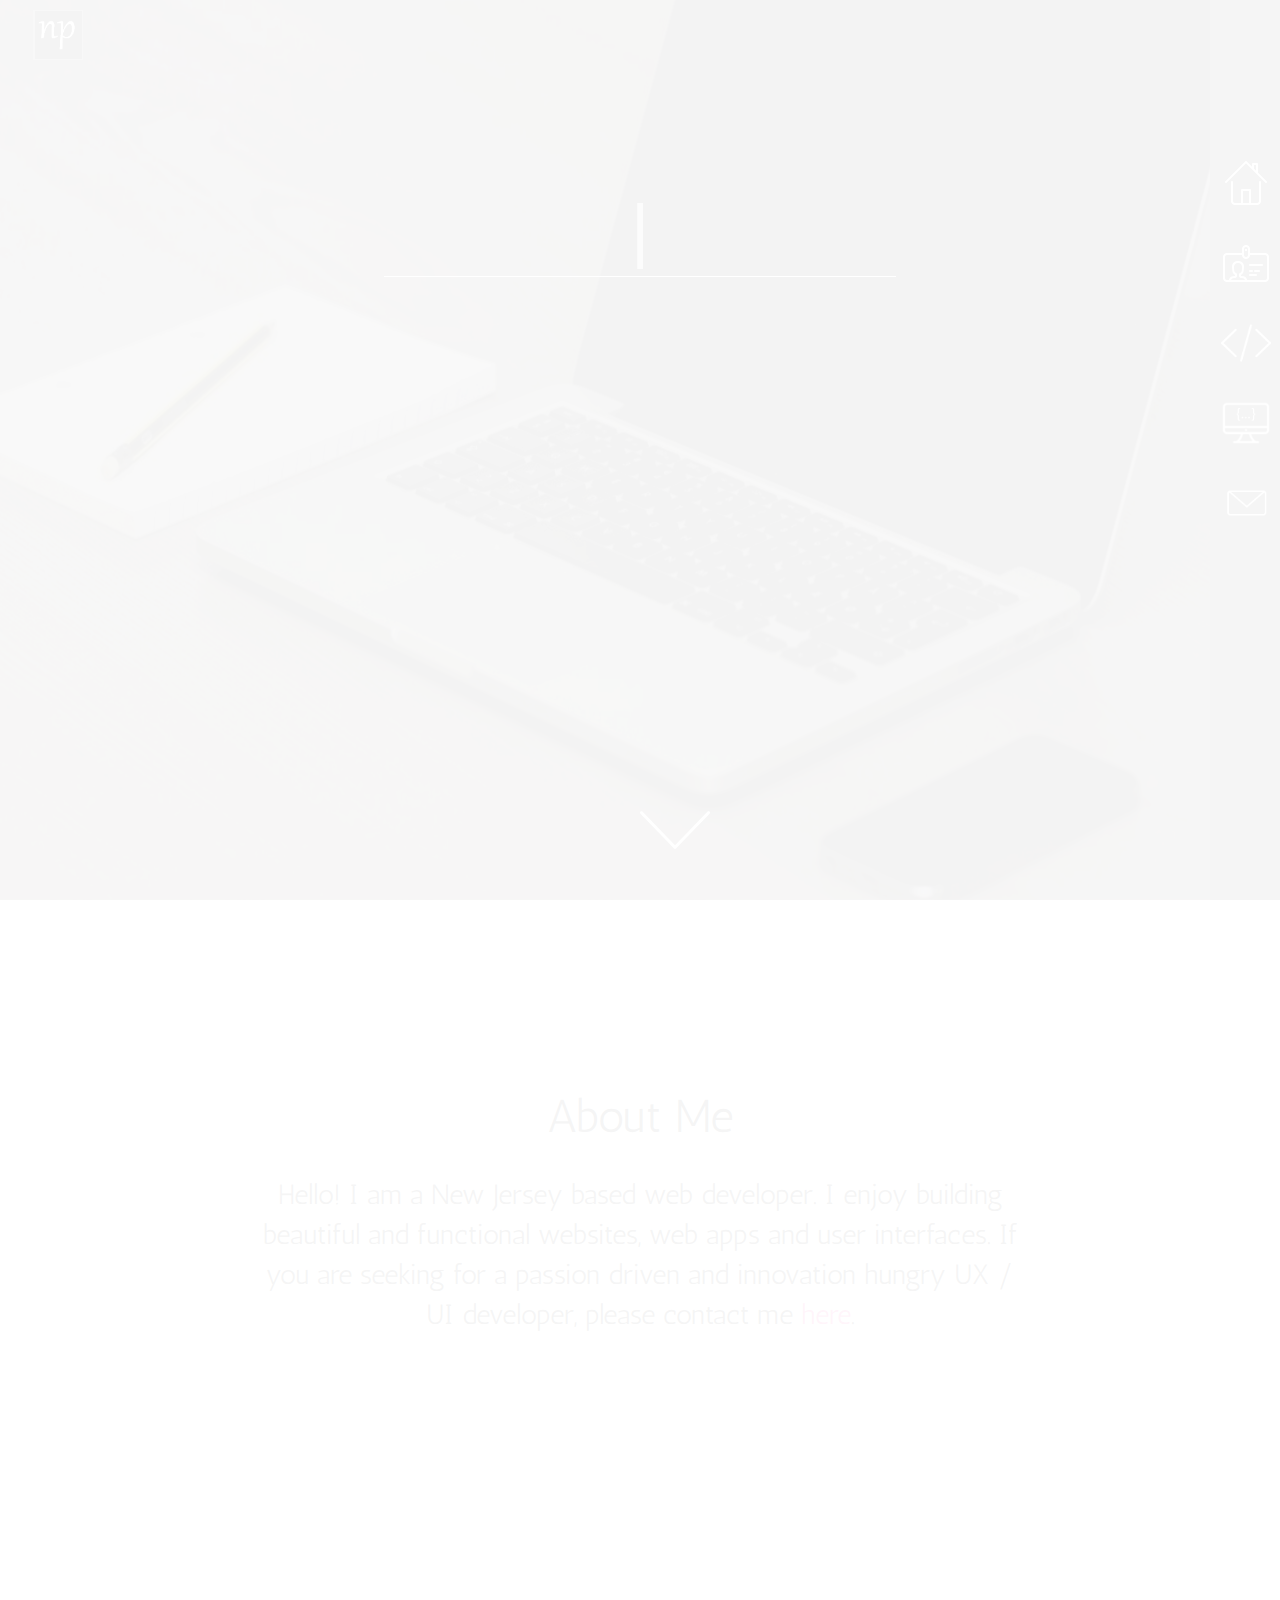
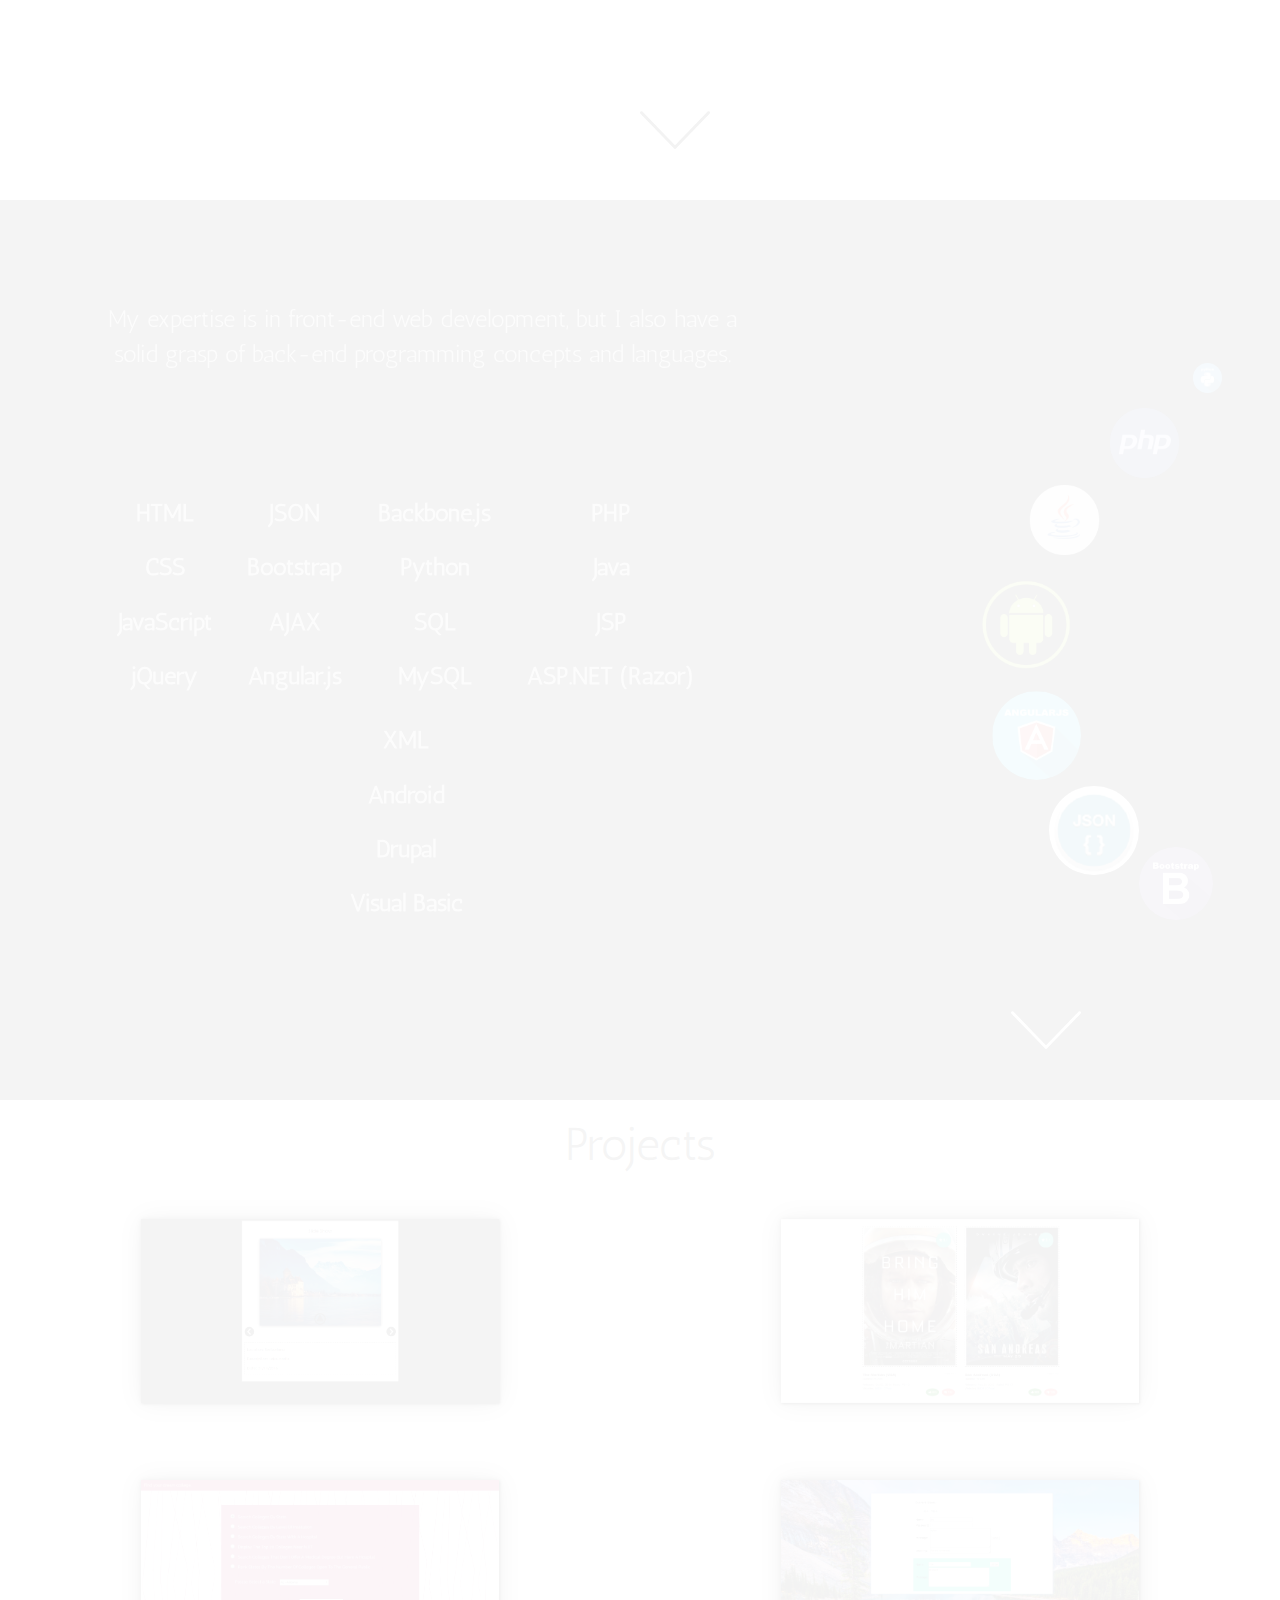
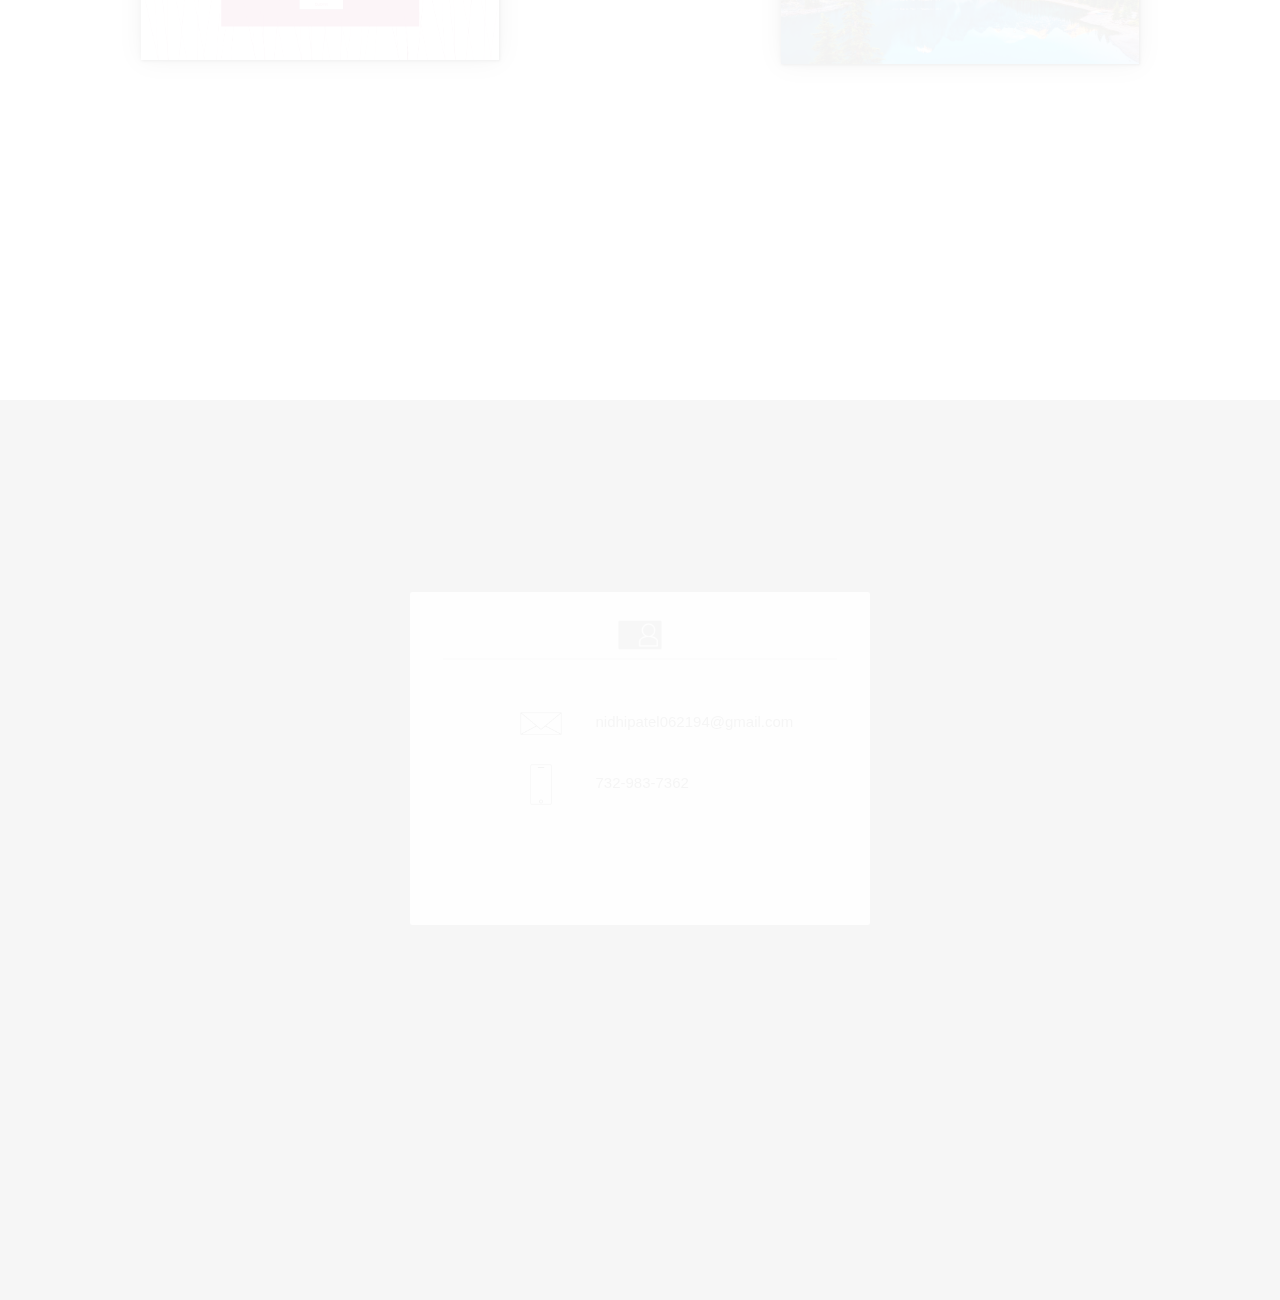
==== portfolio.html @ b0ab5fd2 "File names change" ====
<!DOCTYPE html>
<html lang="en">
	<head>
		<title>Nidhi Patel Web Developer</title>
		<meta name="viewport" content="width=device-width, initial-scale=1">
		<link rel="stylesheet" href="Bootstrap-3.3.7-dist/css/bootstrap.min.css">
		<link href='https://fonts.googleapis.com/css?family=Sansita' rel='stylesheet'>
		<link href='https://fonts.googleapis.com/css?family=Antic' rel='stylesheet'>
		
		<link rel="stylesheet" href="CSS/style.css">
		
		<script src="Scripts/jquery-3-1-1.js"></script>
		<script src="Scripts/typeit.js"></script>
		<script src="Scripts/script.js"></script>
	</head>
	<body>
	<div class="loaderWrap">
			<div class="loader">Loading</div>
			</div>
			<main class="container">				
			<img src="Images/initials.JPG" class="logo" >
				<div class="row jumbotron" id="backDrop">
					<img src="Images/computer.jpg">
				</div>				
				<div class="menu">
					<a href="#intro"><img src="Images/homeIcon.png" data-text="homeText"></a><!--Intro-->
					<p class="homeText">HOME</p>
					<a href="#about"><img src="Images/aboutIcon.png" data-text="aboutText"></a><!--About-->
					<p class="aboutText">ABOUT</p>
					<a href="#skills"><img src="Images/skillsIcon.png" data-text="skillsText"></a><!--Skills-->
					<p class="skillsText">SKILLS</p>
					<a href="#work"><img src="Images/workIcon.png" data-text="workText"></a><!--Work-->
					<p class="workText">WORK</p>
					<a href="#contact"><img src="Images/contactIcon.png" data-text="contactText"></a><!--Contact-->
					<p class="contactText">CONTACT</p>
				</div>
				
				
				<div class="row  section" id="intro">
					<h1 class="typing"></h1>
					<h3 class="title"> &lt;  / Web Developer  &gt;</h3>
					<img src="Images/next.png" class="next">					
				</div>
						
				
				<div class="row section" id="about">
					<h1 class="sectionTitle">About Me</h1>
					<p>Hello! I am a New Jersey based web developer. I enjoy building beautiful and functional websites, 
					web apps and user interfaces. If you are seeking for a passion driven and innovation hungry UX / UI developer, 
					please contact me <a href="#contact">here</a>. </p>
					<img src="Images/next.png" class="next">		
				</div>
					
					<div class="row  section" id="skills">
					<div class="skillDescription">
						<p>My expertise is in front-end  web development, but I also have a solid grasp of  back-end programming concepts and languages.</p>
						<div class="skill">
							<ul>
								<li>HTML</li>
								<li>CSS</li>
								<li>JavaScript</li>
								<li>jQuery</li>
							</ul>
							<ul>
								<li>JSON</li>
								<li>Bootstrap</li>
								<li>AJAX</li>
								<li>Angular.js</li>
							</ul>
							
							<ul>
								<li>Backbone.js</li>
								<li>Python</li>
								<li>SQL</li>
								<li>MySQL</li>
							
							</ul>
							<ul>
								<li>PHP</li>
								<li>Java</li>
								<li>JSP</li>
								<li>ASP.NET (Razor)</li>
								
							</ul>
						
							<ul>
								<li>XML</li>
								<li>Android</li>
								<li>Drupal</li>
								<li>Visual Basic</li>
							</ul>
						</div>
					</div>
				
					<div class="skillSet">
						<div class="skillRotateContainer">
							<div class="skillRotate"><img src="Images/html.png"></div>
						</div>				
						
						<div class="skillRotateContainer">
							<div class="skillRotate"><img src="Images/css3.png"></div>
						</div>
						
						<div class="skillRotateContainer">
							<div class="skillRotate"><img src="Images/javascript.png"></div>
						</div>
						
						<div class="skillRotateContainer">
							<div class="skillRotate"><img src="Images/jquery.png"></div>
						</div>				
						
						<div class="skillRotateContainer">
							<div class="skillRotate"><img src="Images/bootstrap.png"></div>
						</div>
						
						<div class="skillRotateContainer">
							<div class="skillRotate"><img src="Images/json.png"></div>
						</div>
						
						<div class="skillRotateContainer">
							<div class="skillRotate"><img src="Images/angular.png"></div>
						</div>
						
						<div class="skillRotateContainer">
							<div class="skillRotate"><img src="Images/android.png"></div>
						</div>
						
						<div class="skillRotateContainer">
							<div class="skillRotate"><img src="Images/java.png"></div>
						</div>
						
						<div class="skillRotateContainer">
							<div class="skillRotate"><img src="Images/php.png"></div>
						</div>
						
						<div class="skillRotateContainer">
							<div class="skillRotate"><img src="Images/python.png"></div>
						</div>
						
						<div class="skillRotateContainer">
							<div class="skillRotate"><img src="Images/sql.jpg"></div>
						</div>
						
						<div class="skillRotateContainer">
							<div class="skillRotate"><img src="Images/drupal.png"></div>
						</div>
						
						<div class="skillRotateContainer">
							<div class="skillRotate"><img src="Images/visualStudio.png"></div>
						</div>
					</div>
					<img src="Images/next.png" class="next">	
				</div>
					
					
					
					
					
					
				<div class="row section" id="work">
					<h1 class="sectionTitle">Projects</h1>
					<div class="projects">
						<div class="project">
							<a href="https://nidhi-patel-photo-gallery.herokuapp.com/index.html" target="blank"><img src="Projects/photoGallery.PNG"></a>
						</div>
						<div class="project">
							<a href="http://nidhi-patel-movie-review.herokuapp.com/index.html" target="blank"><img src="Projects/movieReview.PNG"></a>
						</div>
						<div class="project">
							<a href="https://web.njit.edu/~np397/Work3/index.php" target="blank"><img src="Projects/college.PNG"></a>
						</div>
						<div class="project">
							<a href="https://web.njit.edu/~np397/Work2/index.php" target="blank"><img src="Projects/chatApp.png"></a>
						</div>
					</div>
					<img src="Images/next.png" class="next">	
				</div>
				
				
				<div class="row  section" id="contact">
					<div class="contactInfo">
						<img src="Images/contactIcon3.png"><hr>
						<div class="email">
							<img src="Images/emailIcon.png">
							<p>nidhipatel062194@gmail.com</p>
						</div>
						<div class="phone">
							<img src="Images/phoneIcon.png">
							<p>732-983-7362</p>
						</div>
					</div>	
				</div>
</main>
	</body>
</html>
---- CSS/style.css ----
*{
	margin:0px;
	padding:0px;
}
.next{
	color: #fff;
	margin: auto;
	width: 70px;
	bottom:35px;
	position:absolute;
	cursor:pointer;
}
.next:hover{
	-webkit-transform: scale(1.1);
	transform: scale(1.1);
}
.font15{
	font-size:15px !important;
}
main{
	width:100% !important;
	margin:0px !important;
	padding:0px !important;
	display:none;
}
#backDrop{
	top: 0;
	left: 0;
	width: 100%;
	height: 100vh;
	margin: 0px;
	padding: 0px;
	position: fixed;
	border-radius:0px;
}
#backDrop img{
	width:100%;
	height:100vh;
}
.logo{
	position: fixed;
	z-index: 1;
	margin: 10px;
	width: 50px;
	height:50px;
	left:23px;
	border: 1px solid #636363;
}
.sectionTitle{
	font-family: 'Antic';
	font-weight: 100 !important;
	font-size: 46px !important;
}

#intro{
	top: 0;
	left: 0;
	background-color: rgba(0,0,0,0.5);
	width: 100%;
	height: 100vh;
	margin:0px;
	padding:0px;
	border-radius: 0px;
	text-align:center;
	color: #fff;
	position:relative;
}
.title{
	display:none;
	font-size: 1.7em;
}
.typing{
	margin-top:15%;
	border-bottom: 1px solid #fff;
	width: 40%;
	margin-left: auto;
	margin-right: auto;
	padding-bottom: 7px;
	font-size: 5em;
}
#about{
	left: 0;
	background-color: #fbfbfb;
	width: 100%;
	height: 100vh;
	margin:0px;
	padding:0px;
	border-radius: 0px;
	text-align:center;
	color: #2d2d2d;
	position:relative;
}
#about .sectionTitle{
	margin-top:15%;
}
#about p{    
	font-family: 'Antic';
	width: 59%;
    margin: auto;
    padding-top: 22px;
    font-size: 28px;
}
#about a{
   color: #ff2a94;
}
#about > .next, #work > .next {
	 -webkit-filter: invert(100%); 
    filter: invert(100%);
}
#skills{
	left: 0;
	background-color: rgba(0,0,0,0.9);
	width: 100%;
	height: 100vh;
	margin:0px;
	padding:0px;
	text-align:center;
	position:relative;
}
#skills p{
	font-family: 'Antic';
	color:#bbb;
	font-size:24px;

}
.skill{
    width: 100%;
    display: inline-block;
    float: left;
    margin-top: 18%;
}
.skill ul{
    list-style: none;
    color: #bbbbbb;
    font-size: 24px;
    margin-right: 5%;
    font-weight: bold;
    display: inline-block;
}
.skill ul li{
	font-family: 'Antic';
	margin-bottom:20px;
}
.skill ul li:hover{
	color:#ff2a94;
	-webkit-transform: scale(1.1);
	transform: scale(1.1);
}
.skillDescription{
    width: 50%;
    margin-top: 8%;
    margin-left: 8%;
}
.skillSet{
    width: 21%;
    position: absolute;
    right: 4%;
    top: 18%;
    bottom: 10px;
    overflow: hidden;
}
.skillRotateContainer{
	height:100vh;
}
.skillRotate{
	position:absolute;
}
.skillRotate img{
	width:70%;
	border-radius:100%;
}

#work{
	left: 0;
	background-color: #fbfbfb;
	width: 100%;
	height: 100vh;
	margin:0px;
	padding:0px;
	border-radius: 0px;
	text-align:center;
	color: #2d2d2d;
	position:relative;
}
.project{
    width: 28%;
    float: left;
    margin: 3% 11%;
	box-shadow: 1px 1px 2px black, 0 0 25px #272829, 0 0 5px black;
}
.project img{
    left: 10px;
    width: 100%;
	cursor:pointer;
}
.project img:hover{
	-webkit-transform: scale(1.1);
          transform: scale(1.1);
}
#contact{
	left: 0;
	background-color: rgba(0,0,0,0.7);
	width: 100%;
	height: 100vh;
	margin:0px;
	padding:0px;
	text-align:center;
	position:relative;
}
.contactInfo{
    height: 37%;
    width: 36%;
    background-color: rgba(255, 255, 255, 0.9);
    margin: auto;
    margin-top: 15%;
    border-radius: 2px;
    padding-top: 20px;
}
.contactInfo img{
    width: 10%;
}
.contactInfo hr{
	width: 85%;
    margin: auto;
    color: #000;
    border: 1px solid #b9b9b9;
}
.contactInfo p{
    line-height: 54px;
    width: 58%;
    height: 37px;
    display: inline-block;
	padding-left: 30px;
	text-align:left;
	font-size: 15px;

}
.contactInfo .email{
    margin-top: 35px;
    width: 90%;
    margin-left: auto;
}
.contactInfo .phone{
    margin-top: 12px;
    width: 90%;
    margin-left: auto;
}
.loader {
  color: #000000;
  font-size: 90px;
  text-indent: -9999em;
  overflow: hidden;
  width: 1em;
  height: 1em;
  border-radius: 50%;
  margin: 72px auto;
  position: relative;
  -webkit-transform: translateZ(0);
  -ms-transform: translateZ(0);
  transform: translateZ(0);
  -webkit-animation: load6 1.7s infinite ease, round 1.7s infinite ease;
  animation: load6 1.7s infinite ease, round 1.7s infinite ease;
}
@-webkit-keyframes load6 {
  0% {
	box-shadow: 0 -0.83em 0 -0.4em, 0 -0.83em 0 -0.42em, 0 -0.83em 0 -0.44em, 0 -0.83em 0 -0.46em, 0 -0.83em 0 -0.477em;
  }
  5%,
  95% {
	box-shadow: 0 -0.83em 0 -0.4em, 0 -0.83em 0 -0.42em, 0 -0.83em 0 -0.44em, 0 -0.83em 0 -0.46em, 0 -0.83em 0 -0.477em;
  }
  10%,
  59% {
	box-shadow: 0 -0.83em 0 -0.4em, -0.087em -0.825em 0 -0.42em, -0.173em -0.812em 0 -0.44em, -0.256em -0.789em 0 -0.46em, -0.297em -0.775em 0 -0.477em;
  }
  20% {
	box-shadow: 0 -0.83em 0 -0.4em, -0.338em -0.758em 0 -0.42em, -0.555em -0.617em 0 -0.44em, -0.671em -0.488em 0 -0.46em, -0.749em -0.34em 0 -0.477em;
  }
  38% {
	box-shadow: 0 -0.83em 0 -0.4em, -0.377em -0.74em 0 -0.42em, -0.645em -0.522em 0 -0.44em, -0.775em -0.297em 0 -0.46em, -0.82em -0.09em 0 -0.477em;
  }
  100% {
	box-shadow: 0 -0.83em 0 -0.4em, 0 -0.83em 0 -0.42em, 0 -0.83em 0 -0.44em, 0 -0.83em 0 -0.46em, 0 -0.83em 0 -0.477em;
  }
}
@keyframes load6 {
  0% {
	box-shadow: 0 -0.83em 0 -0.4em, 0 -0.83em 0 -0.42em, 0 -0.83em 0 -0.44em, 0 -0.83em 0 -0.46em, 0 -0.83em 0 -0.477em;
  }
  5%,
  95% {
	box-shadow: 0 -0.83em 0 -0.4em, 0 -0.83em 0 -0.42em, 0 -0.83em 0 -0.44em, 0 -0.83em 0 -0.46em, 0 -0.83em 0 -0.477em;
  }
  10%,
  59% {
	box-shadow: 0 -0.83em 0 -0.4em, -0.087em -0.825em 0 -0.42em, -0.173em -0.812em 0 -0.44em, -0.256em -0.789em 0 -0.46em, -0.297em -0.775em 0 -0.477em;
  }
  20% {
	box-shadow: 0 -0.83em 0 -0.4em, -0.338em -0.758em 0 -0.42em, -0.555em -0.617em 0 -0.44em, -0.671em -0.488em 0 -0.46em, -0.749em -0.34em 0 -0.477em;
  }
  38% {
	box-shadow: 0 -0.83em 0 -0.4em, -0.377em -0.74em 0 -0.42em, -0.645em -0.522em 0 -0.44em, -0.775em -0.297em 0 -0.46em, -0.82em -0.09em 0 -0.477em;
  }
  100% {
	box-shadow: 0 -0.83em 0 -0.4em, 0 -0.83em 0 -0.42em, 0 -0.83em 0 -0.44em, 0 -0.83em 0 -0.46em, 0 -0.83em 0 -0.477em;
  }
}
@-webkit-keyframes round {
  0% {
	-webkit-transform: rotate(0deg);
	transform: rotate(0deg);
  }
  100% {
	-webkit-transform: rotate(360deg);
	transform: rotate(360deg);
  }
}
@keyframes round {
  0% {
	-webkit-transform: rotate(0deg);
	transform: rotate(0deg);
  }
  100% {
	-webkit-transform: rotate(360deg);
	transform: rotate(360deg);
  }
}
.loaderWrap{
	position: absolute;
	margin: 100px auto;
	width: 100%;
}			
figcaption{
	font-family: 'Sansita';
	position: fixed;
	height: 22px;
	color: #fff;
	top: 59px;
	left: 8px;
	z-index: 1;
	font-size: 24px;
}
.menu{			
	width: 70px;
	height: 100vh;
	background: #2b2b2b;
	position: fixed;
	right: 0;
	padding: 10% 4px 0px 4px;
	z-index: 1;
}
.menu img{
	width: 50px;
	margin-left:7px;
	margin-top:30px;
	cursor:pointer;
}
.menu img:hover{
	-webkit-transform: scale(1.1);
	transform: scale(1.1);
}
.menu p{
    text-align: center;
    color: #fff;
    font-size: 0.91em;
    font-weight: bold;
    display: none;
    position: fixed;
    width: 62px;
}
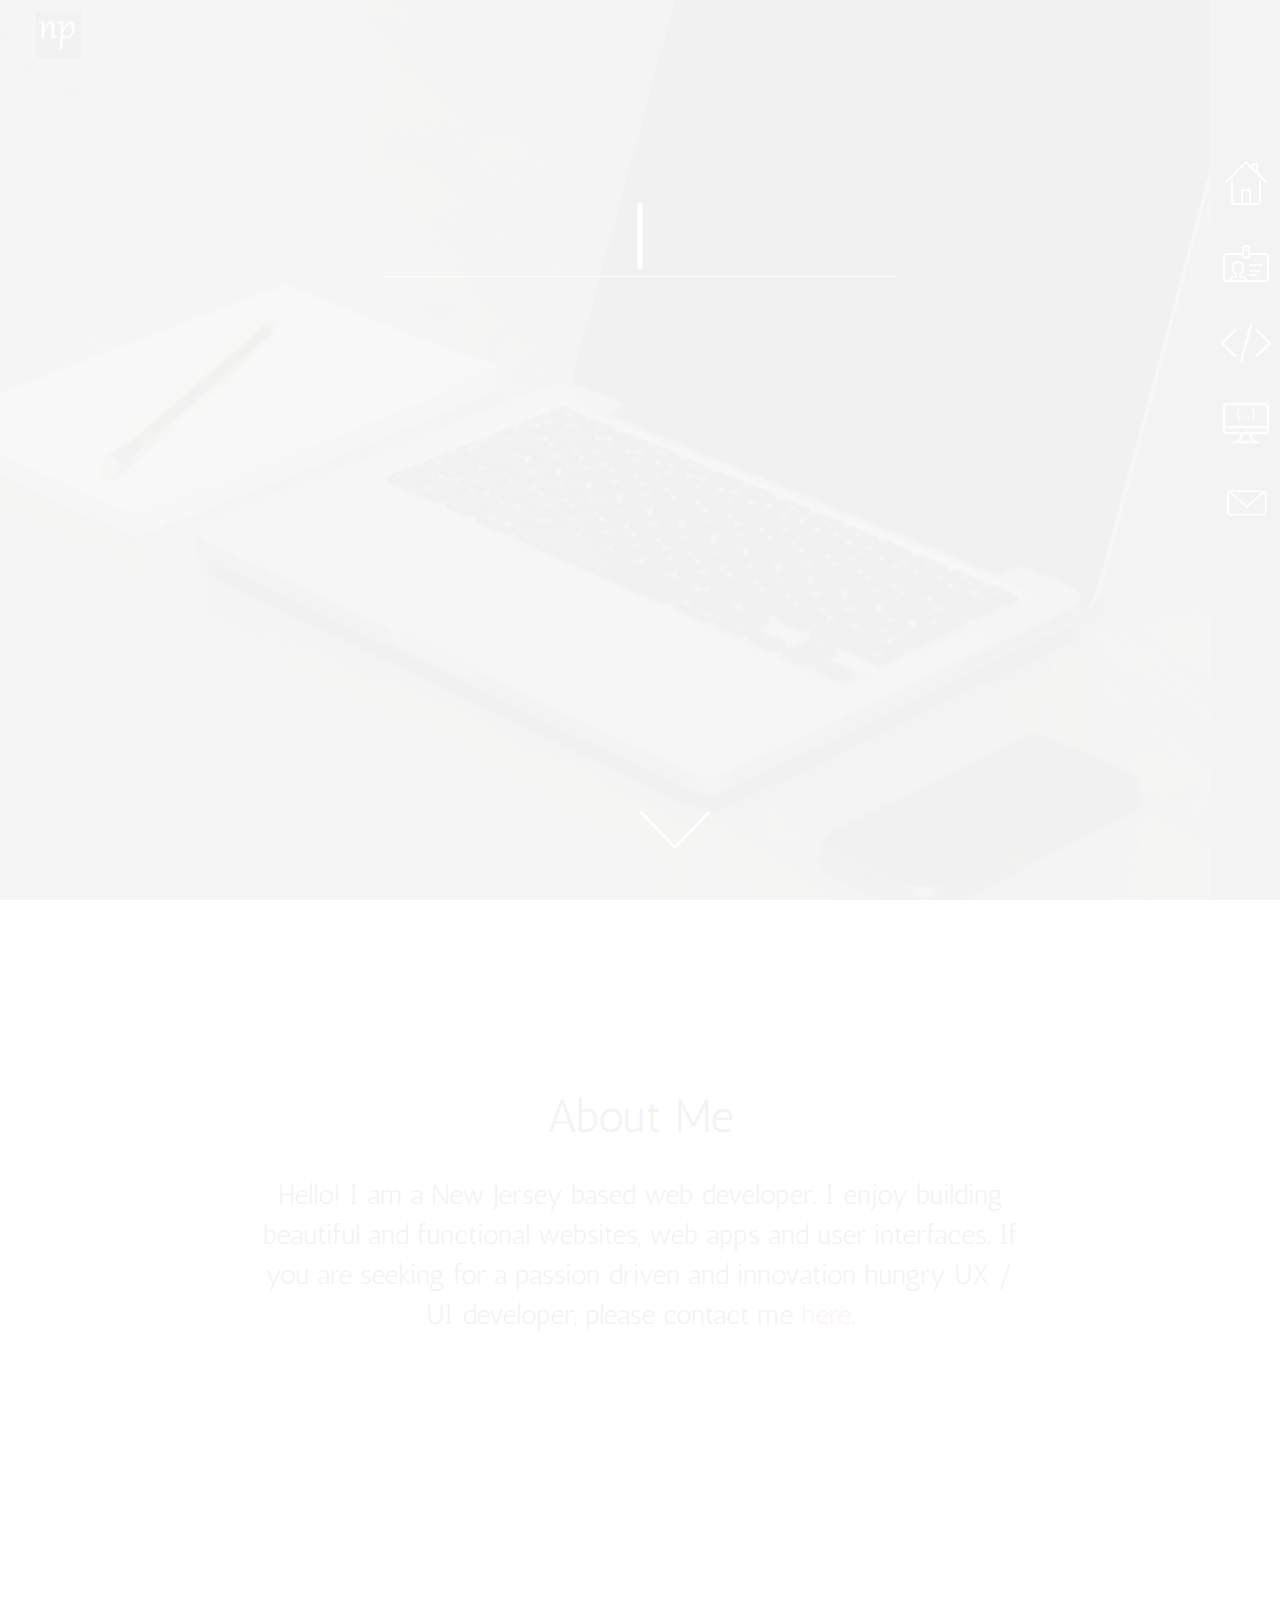
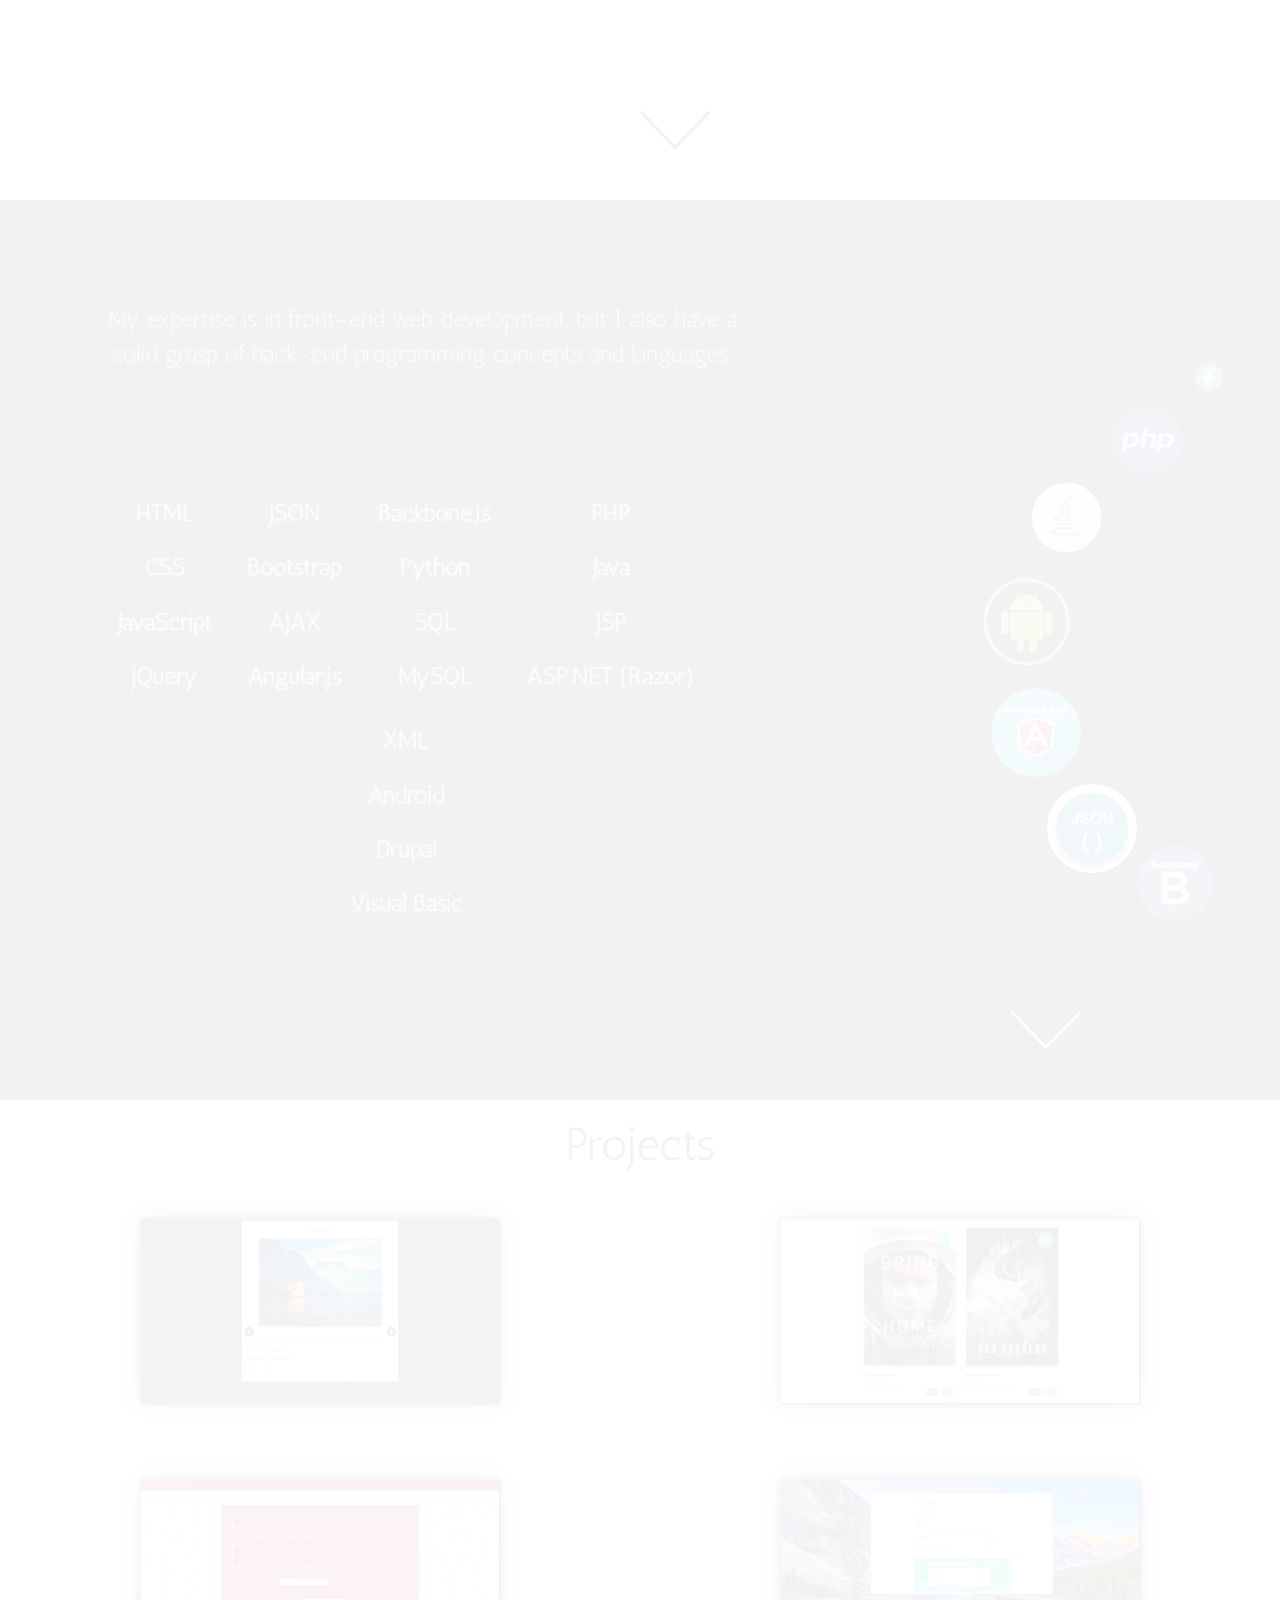
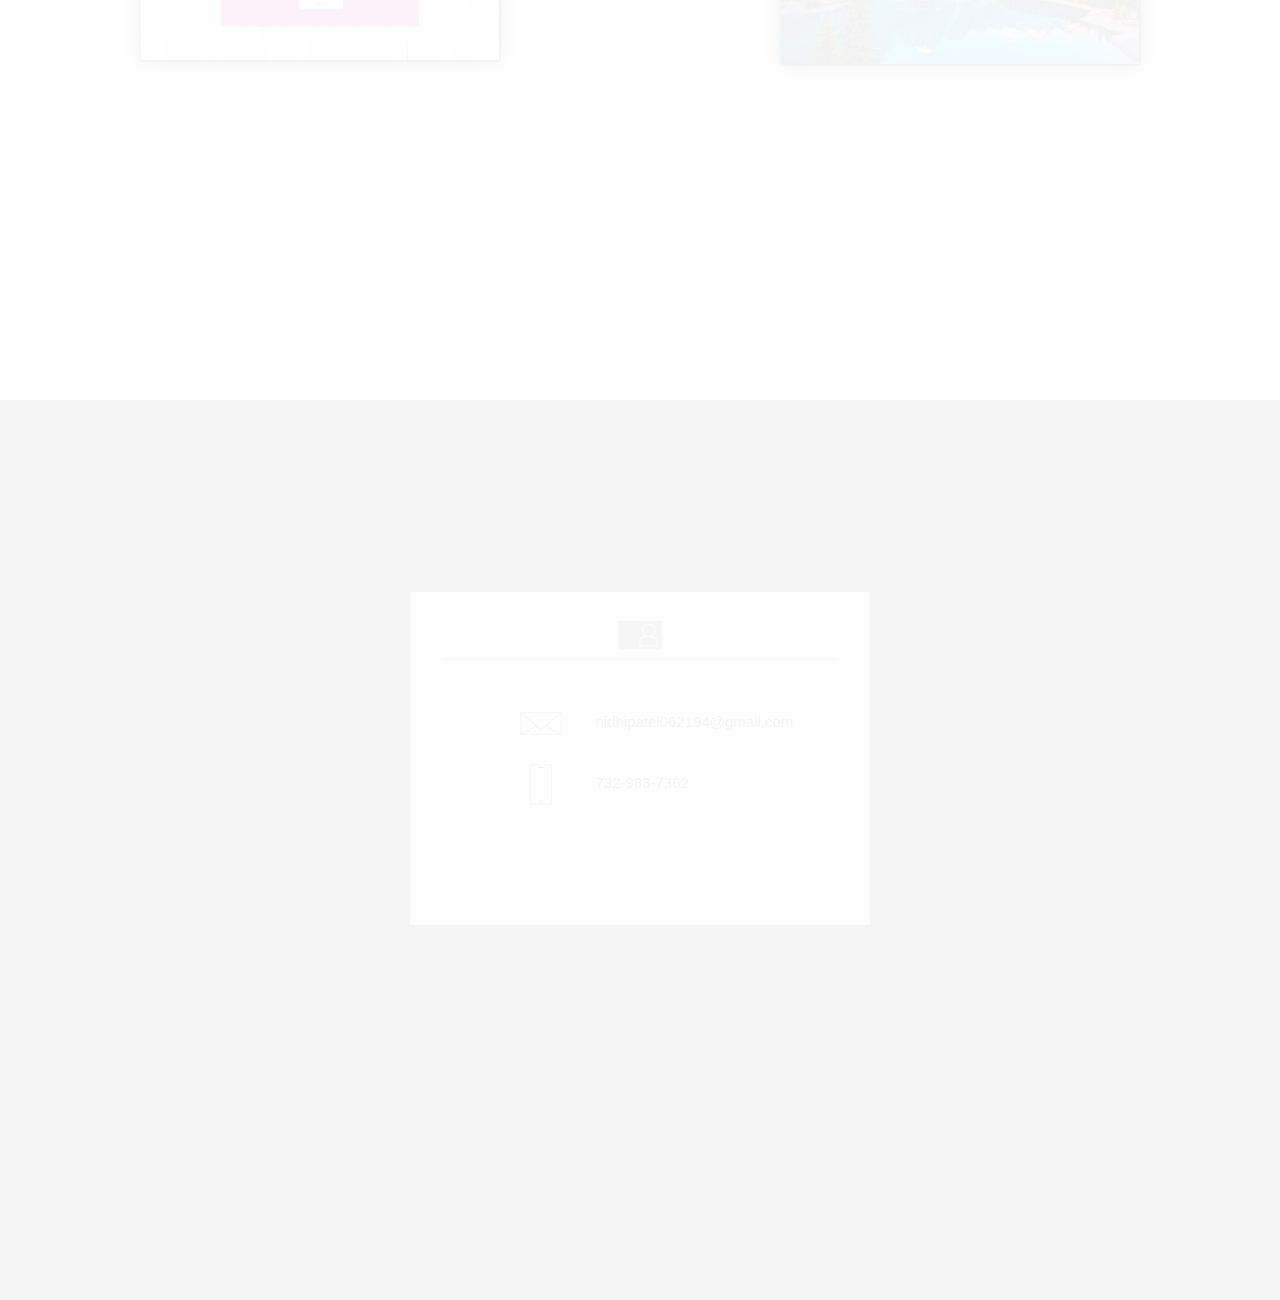
==== commit 1210cdfe: "google analytics" ====
--- a/portfolio.html
+++ b/portfolio.html
@@ -8,7 +8,16 @@
 		<link href='https://fonts.googleapis.com/css?family=Antic' rel='stylesheet'>
 		
 		<link rel="stylesheet" href="CSS/style.css">
-		
+		<script async="" src="https://www.google-analytics.com/analytics.js"></script>
+
+		<script>
+			(function(i,s,o,g,r,a,m){i['GoogleAnalyticsObject']=r;i[r]=i[r]||function(){
+			(i[r].q=i[r].q||[]).push(arguments)},i[r].l=1*new Date();a=s.createElement(o),
+			m=s.getElementsByTagName(o)[0];a.async=1;a.src=g;m.parentNode.insertBefore(a,m)
+			})(window,document,'script','https://www.google-analytics.com/analytics.js','ga');
+			ga('create', 'UA-76221781-1', 'auto');
+			ga('send', 'pageview');
+		</script>
 		<script src="Scripts/jquery-3-1-1.js"></script>
 		<script src="Scripts/typeit.js"></script>
 		<script src="Scripts/script.js"></script>
@@ -192,4 +201,4 @@
 				</div>
 </main>
 	</body>
-</html>+</html>
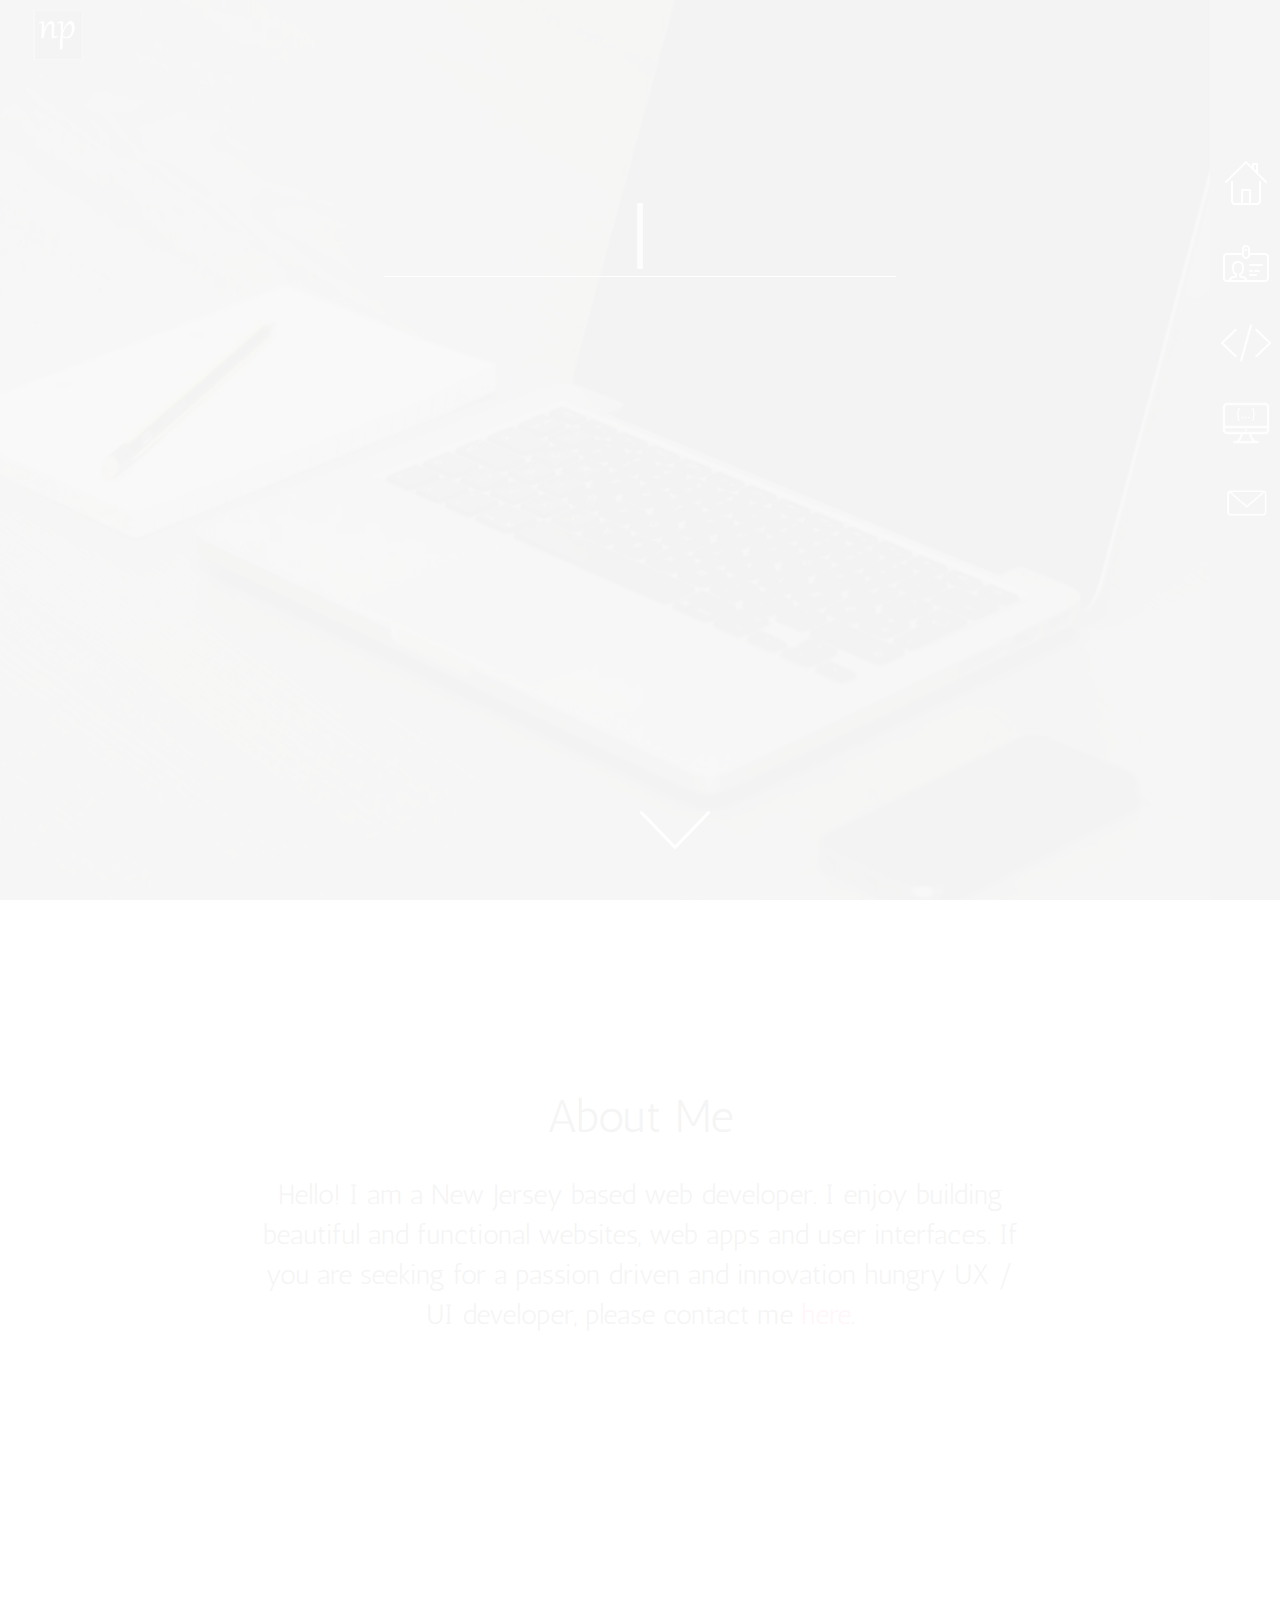
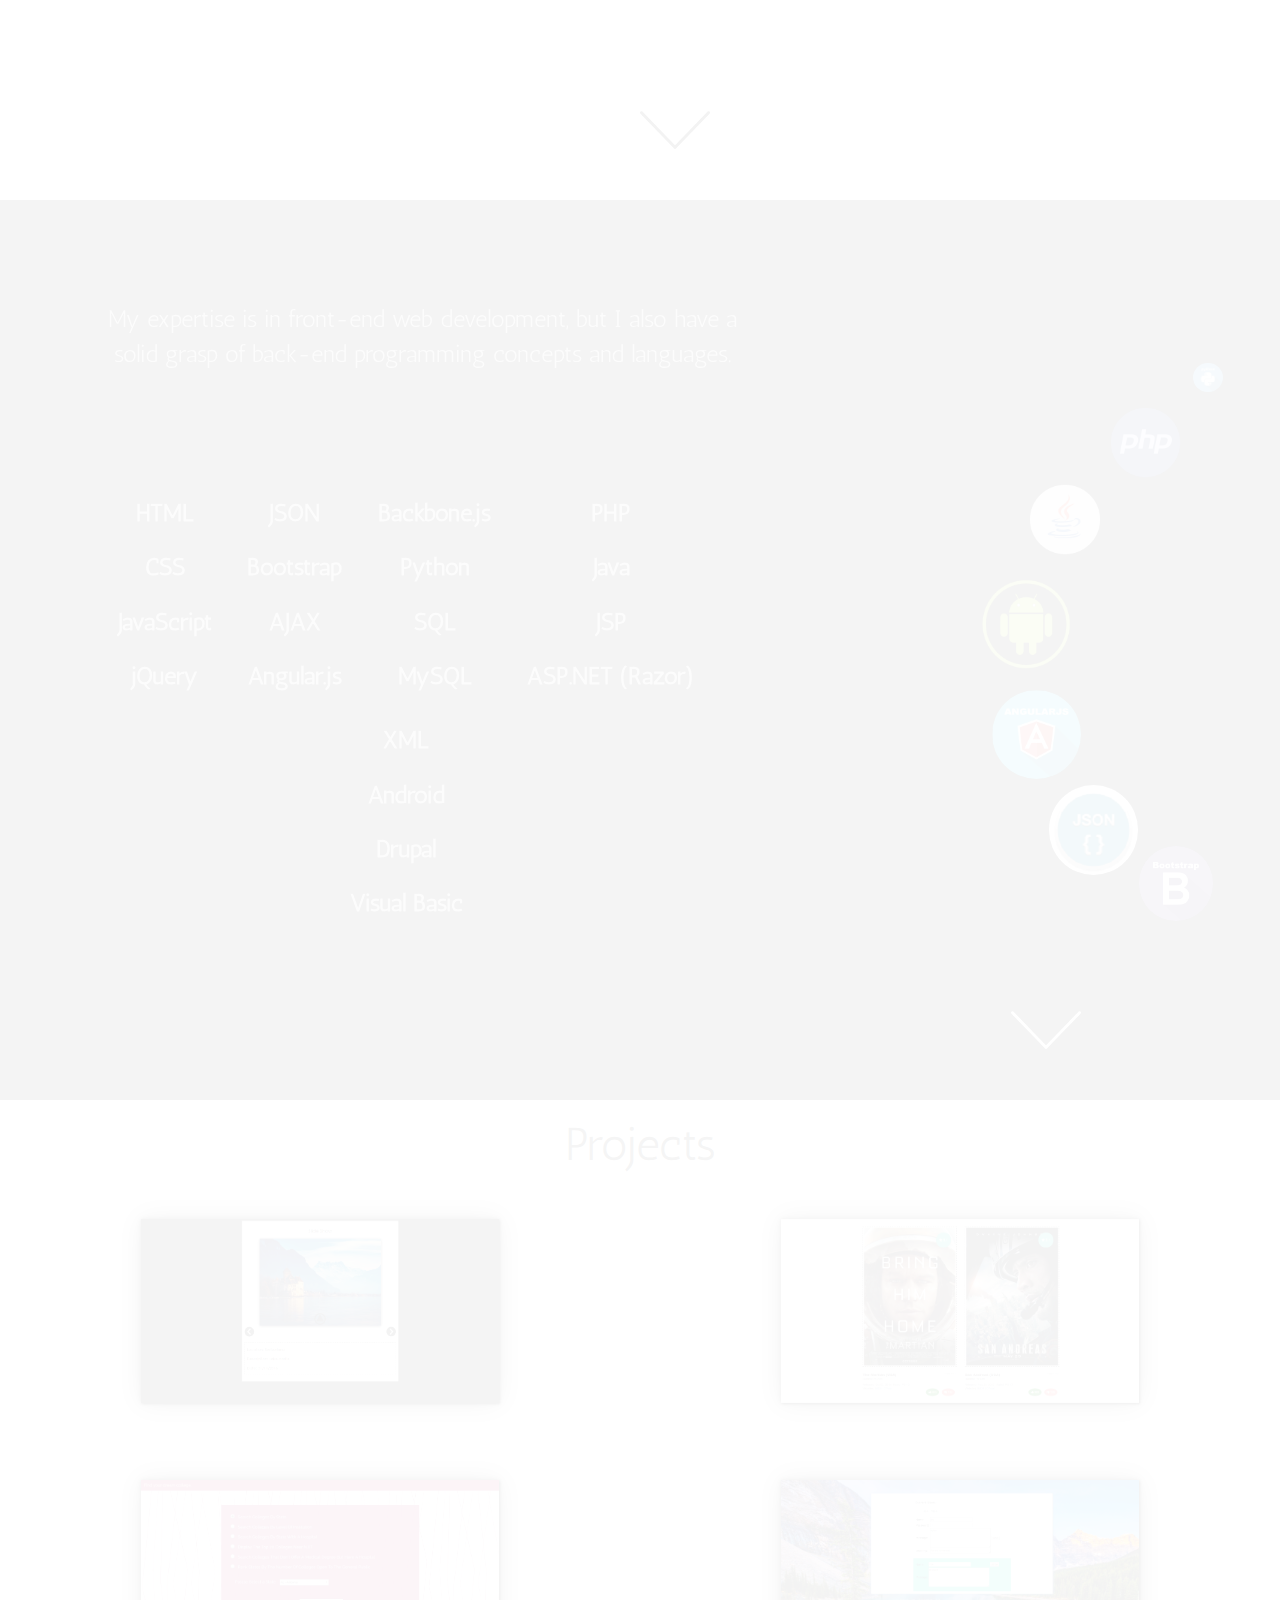
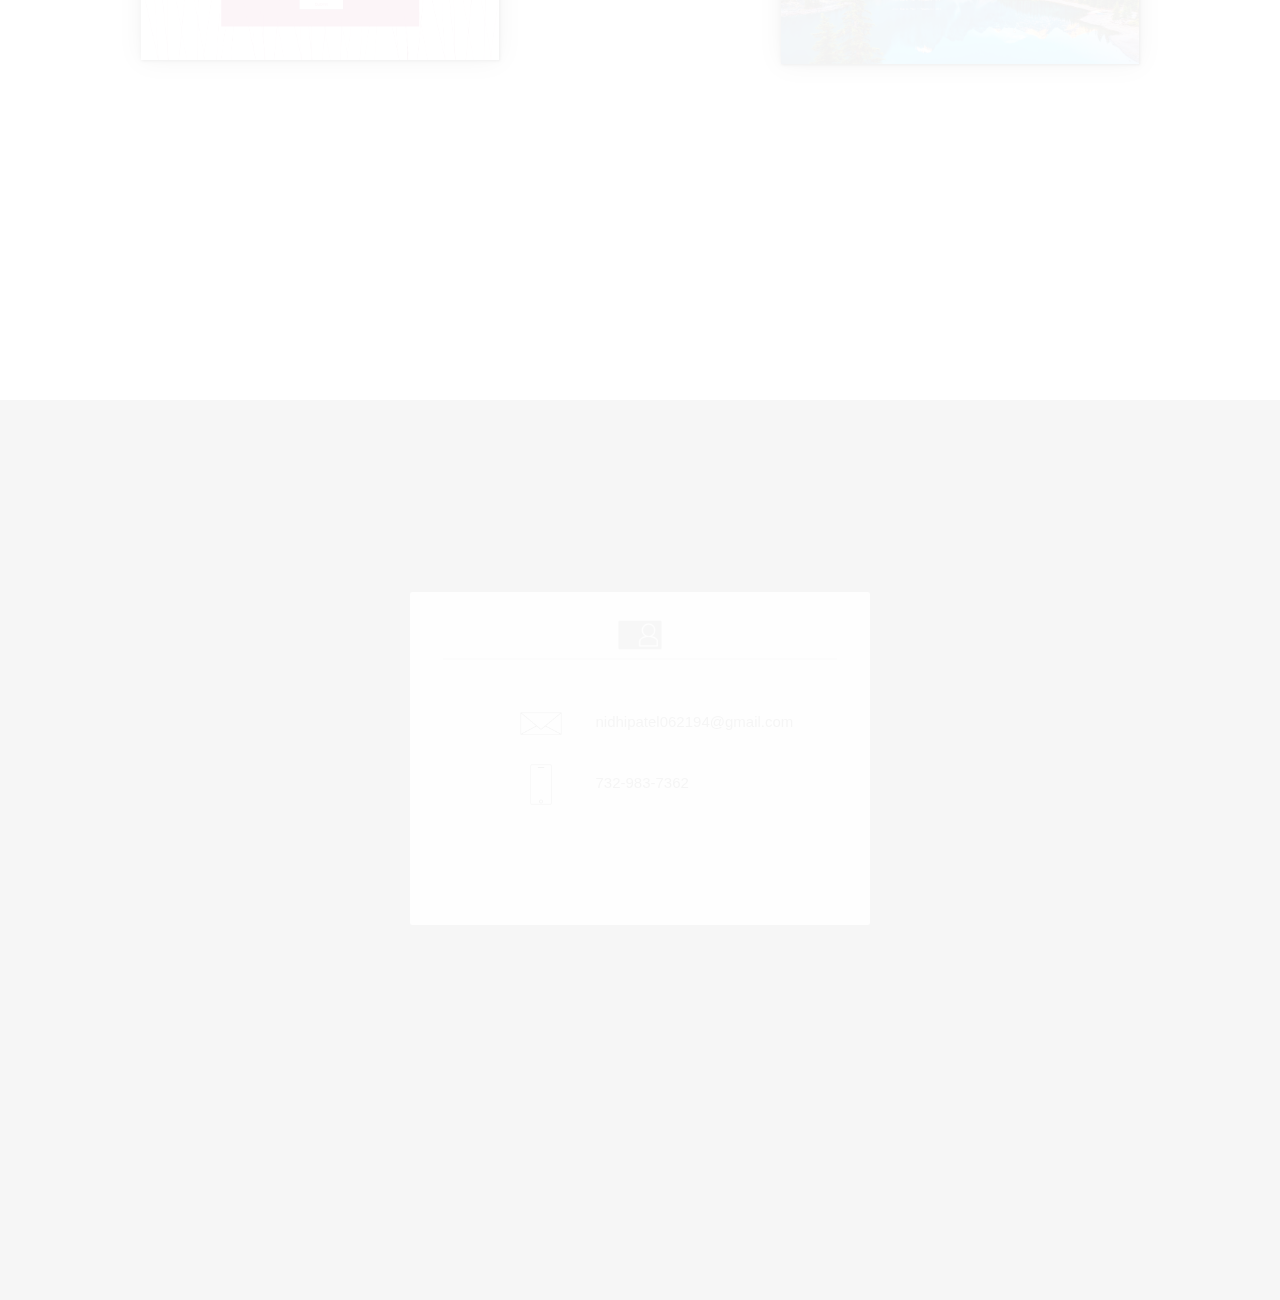
==== commit aebb5e14: "Update portfolio.html" ====
--- a/portfolio.html
+++ b/portfolio.html
@@ -1,13 +1,6 @@
 <!DOCTYPE html>
 <html lang="en">
 	<head>
-		<title>Nidhi Patel Web Developer</title>
-		<meta name="viewport" content="width=device-width, initial-scale=1">
-		<link rel="stylesheet" href="Bootstrap-3.3.7-dist/css/bootstrap.min.css">
-		<link href='https://fonts.googleapis.com/css?family=Sansita' rel='stylesheet'>
-		<link href='https://fonts.googleapis.com/css?family=Antic' rel='stylesheet'>
-		
-		<link rel="stylesheet" href="CSS/style.css">
 		<script async="" src="https://www.google-analytics.com/analytics.js"></script>
 
 		<script>
@@ -18,6 +11,15 @@
 			ga('create', 'UA-76221781-1', 'auto');
 			ga('send', 'pageview');
 		</script>
+		
+		<title>Nidhi Patel Web Developer</title>
+		<meta name="viewport" content="width=device-width, initial-scale=1">
+		<link rel="stylesheet" href="Bootstrap-3.3.7-dist/css/bootstrap.min.css">
+		<link href='https://fonts.googleapis.com/css?family=Sansita' rel='stylesheet'>
+		<link href='https://fonts.googleapis.com/css?family=Antic' rel='stylesheet'>
+		
+		<link rel="stylesheet" href="CSS/style.css">
+		
 		<script src="Scripts/jquery-3-1-1.js"></script>
 		<script src="Scripts/typeit.js"></script>
 		<script src="Scripts/script.js"></script>
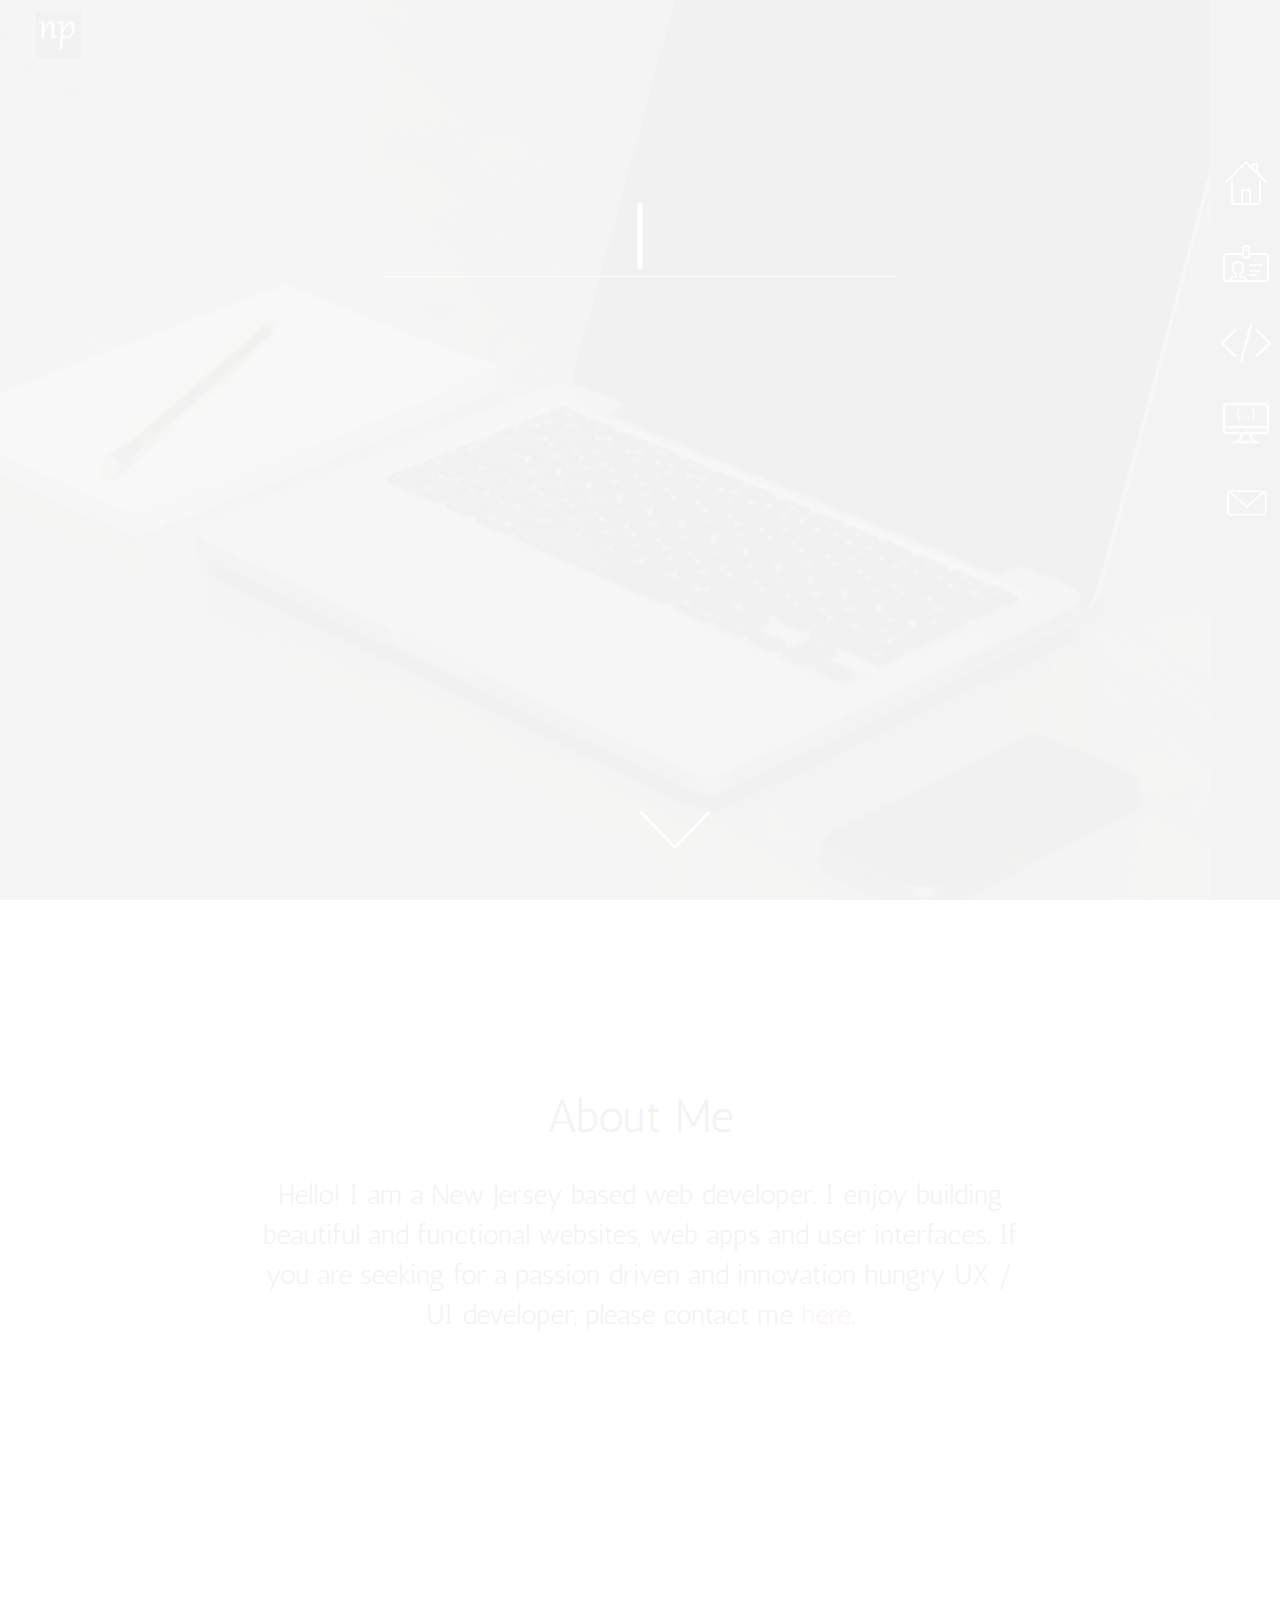
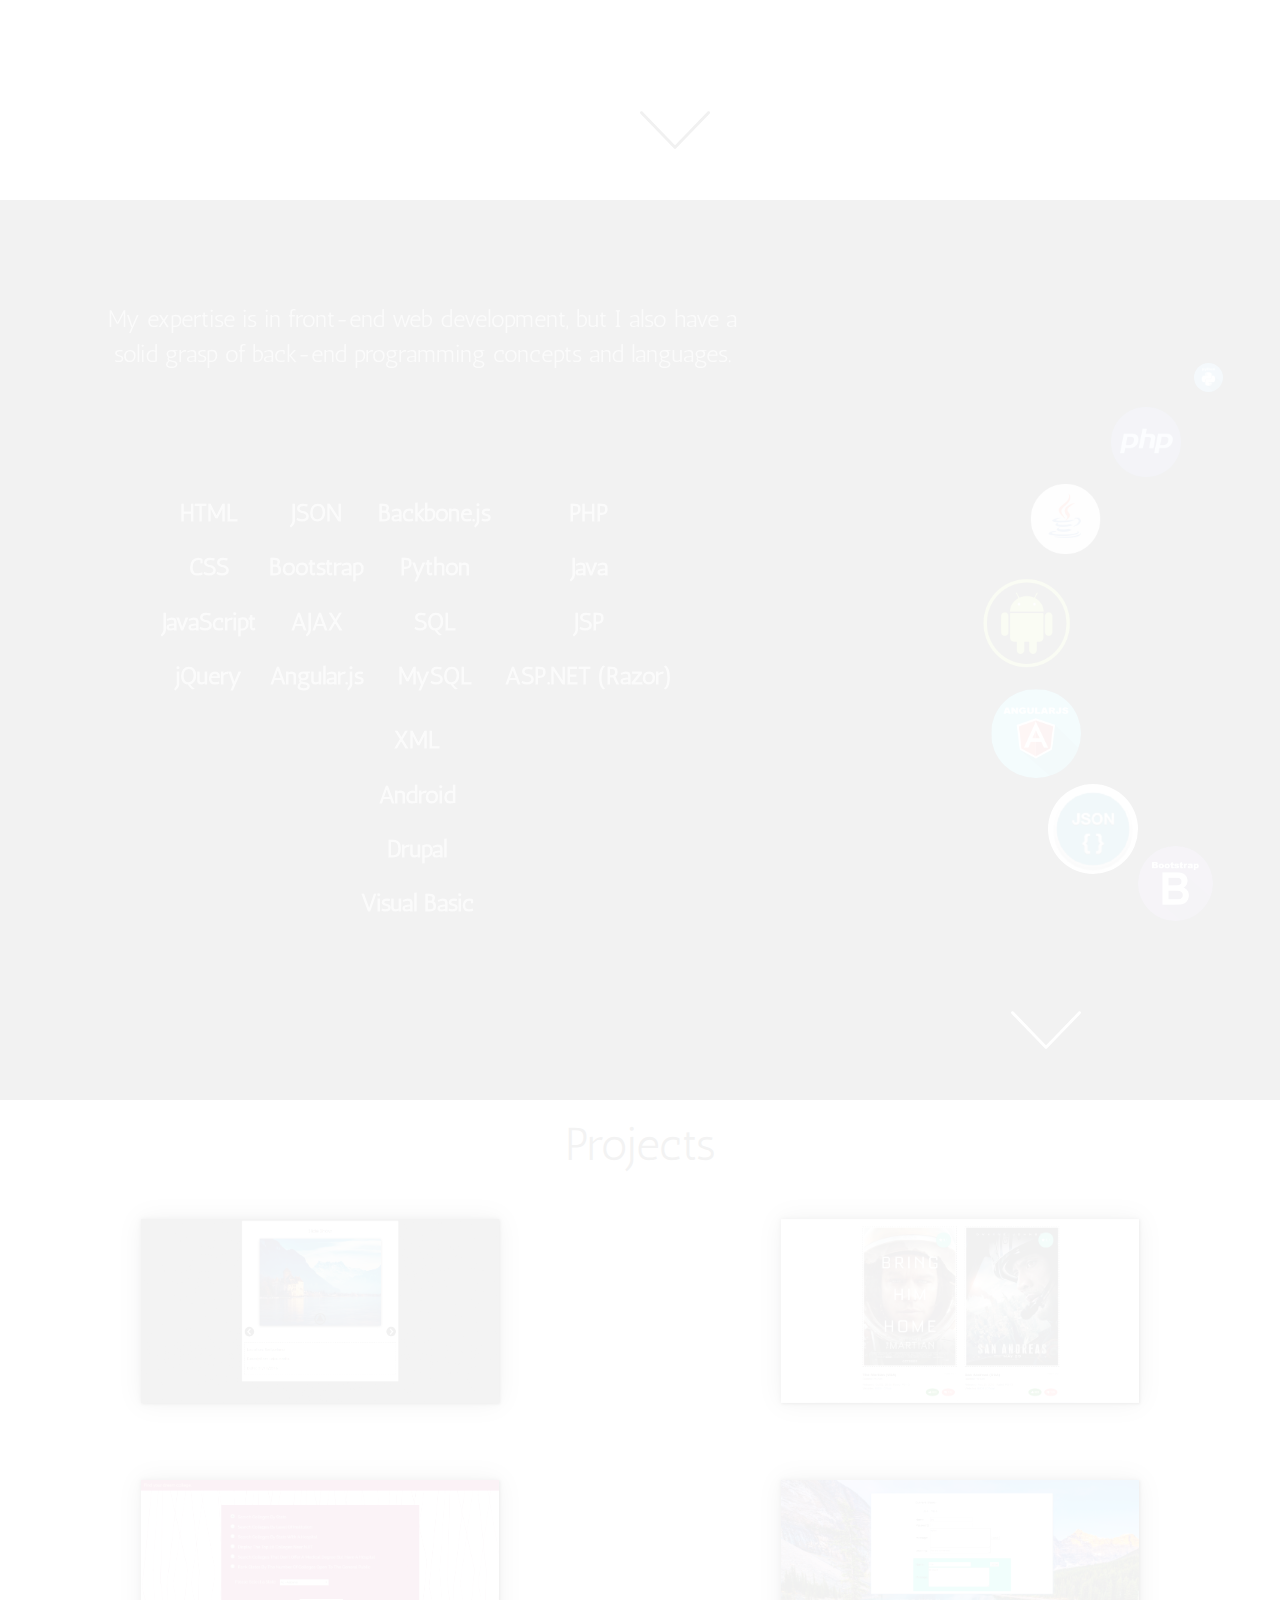
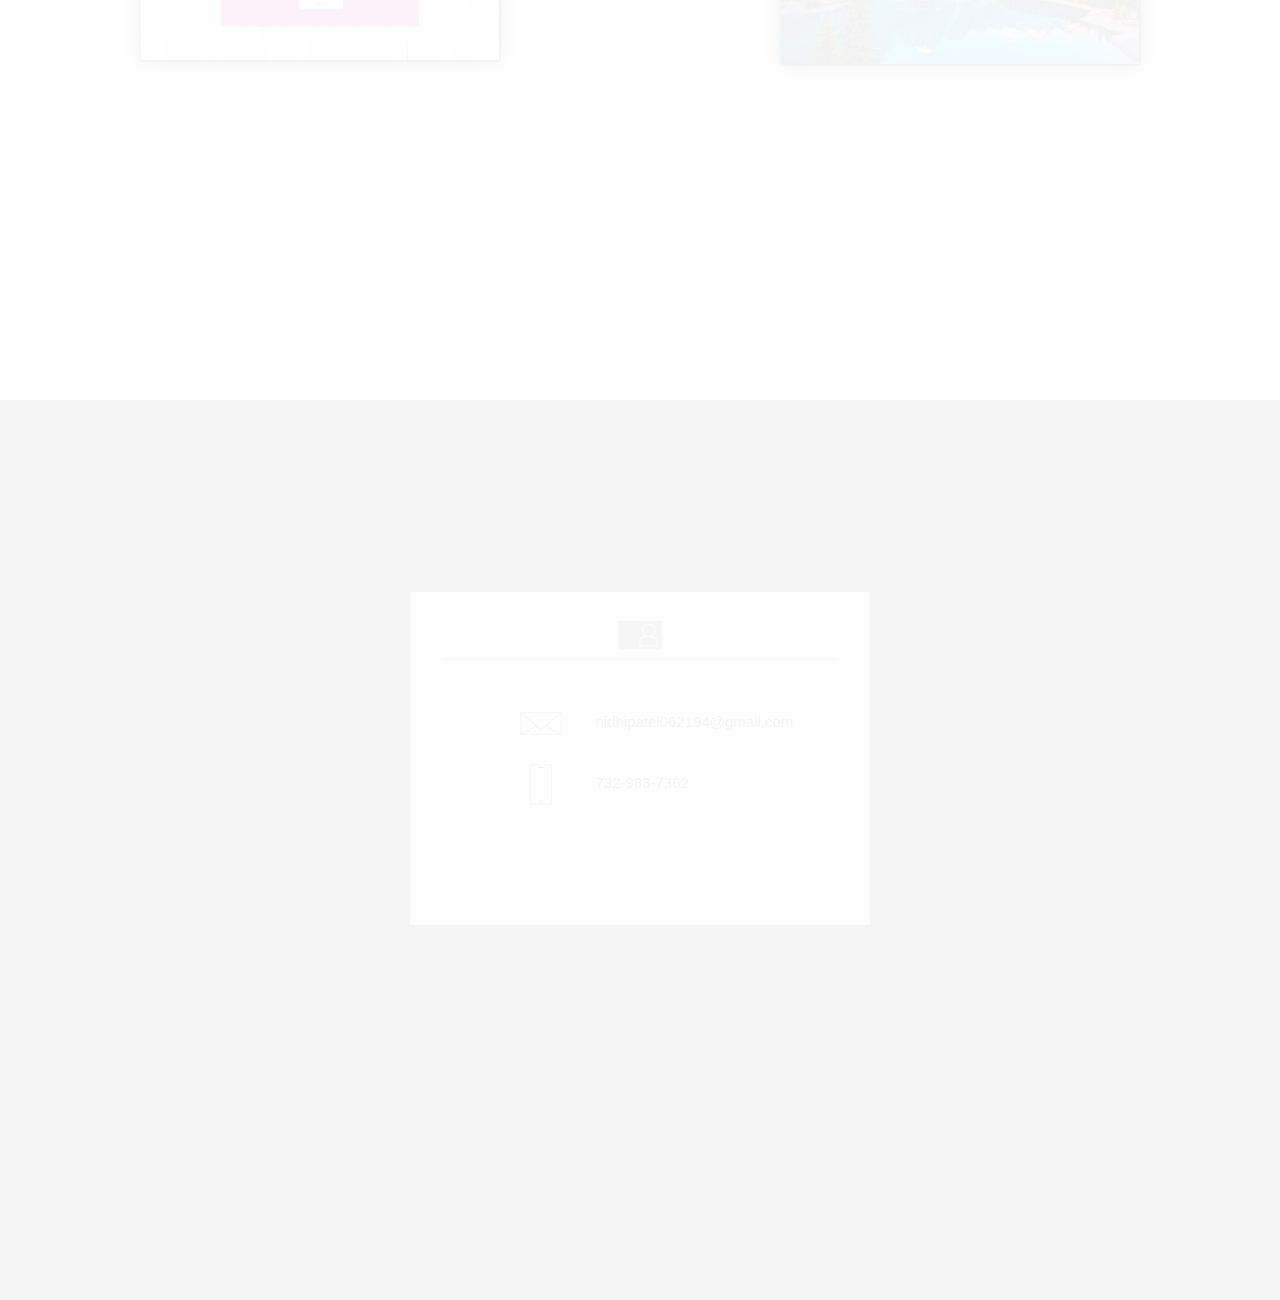
==== commit d11d016f: "Update portfolio.html" ====
--- a/portfolio.html
+++ b/portfolio.html
@@ -33,7 +33,7 @@
 				<div class="row jumbotron" id="backDrop">
 					<img src="Images/computer.jpg">
 				</div>				
-				<div class="menu">
+				<div class="menu hidden-tablet hidden-phone">
 					<a href="#intro"><img src="Images/homeIcon.png" data-text="homeText"></a><!--Intro-->
 					<p class="homeText">HOME</p>
 					<a href="#about"><img src="Images/aboutIcon.png" data-text="aboutText"></a><!--About-->
--- a/CSS/style.css
+++ b/CSS/style.css
@@ -133,7 +133,7 @@
     list-style: none;
     color: #bbbbbb;
     font-size: 24px;
-    margin-right: 5%;
+    padding-right:10px;
     font-weight: bold;
     display: inline-block;
 }
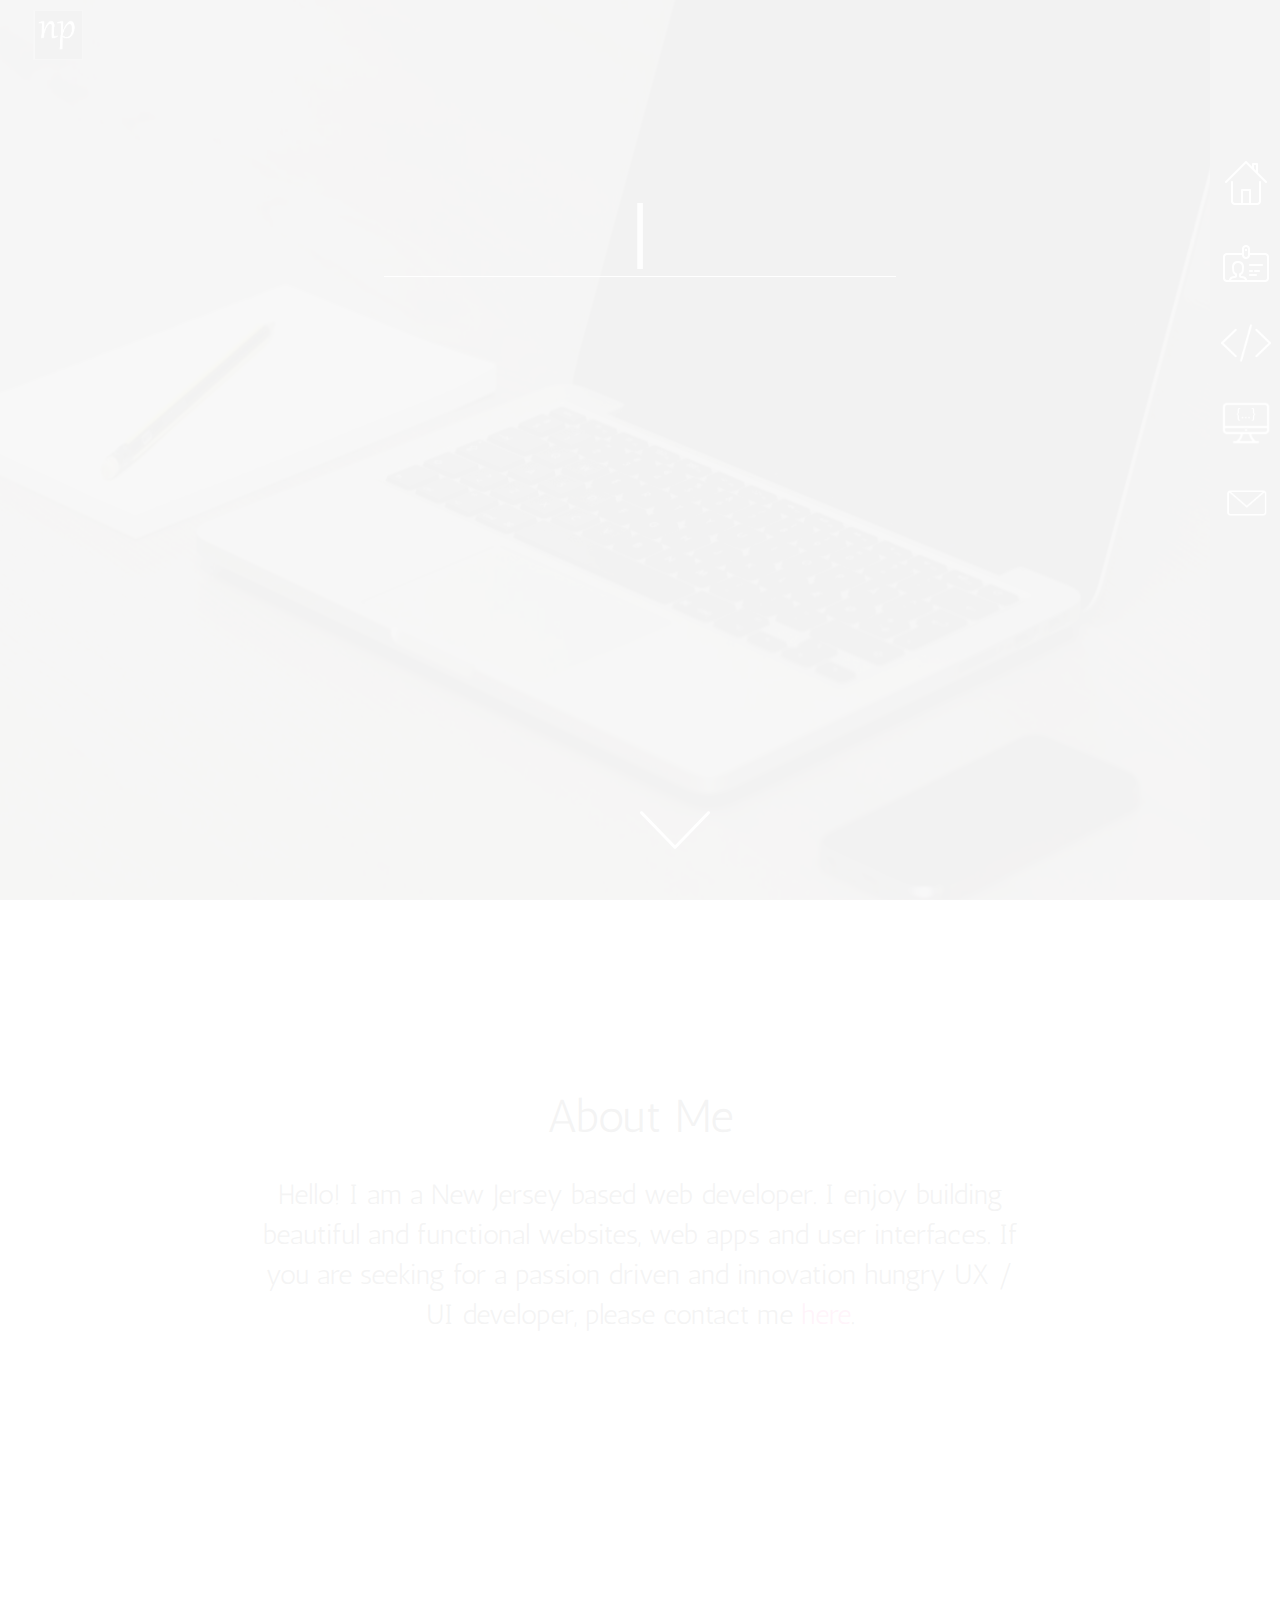
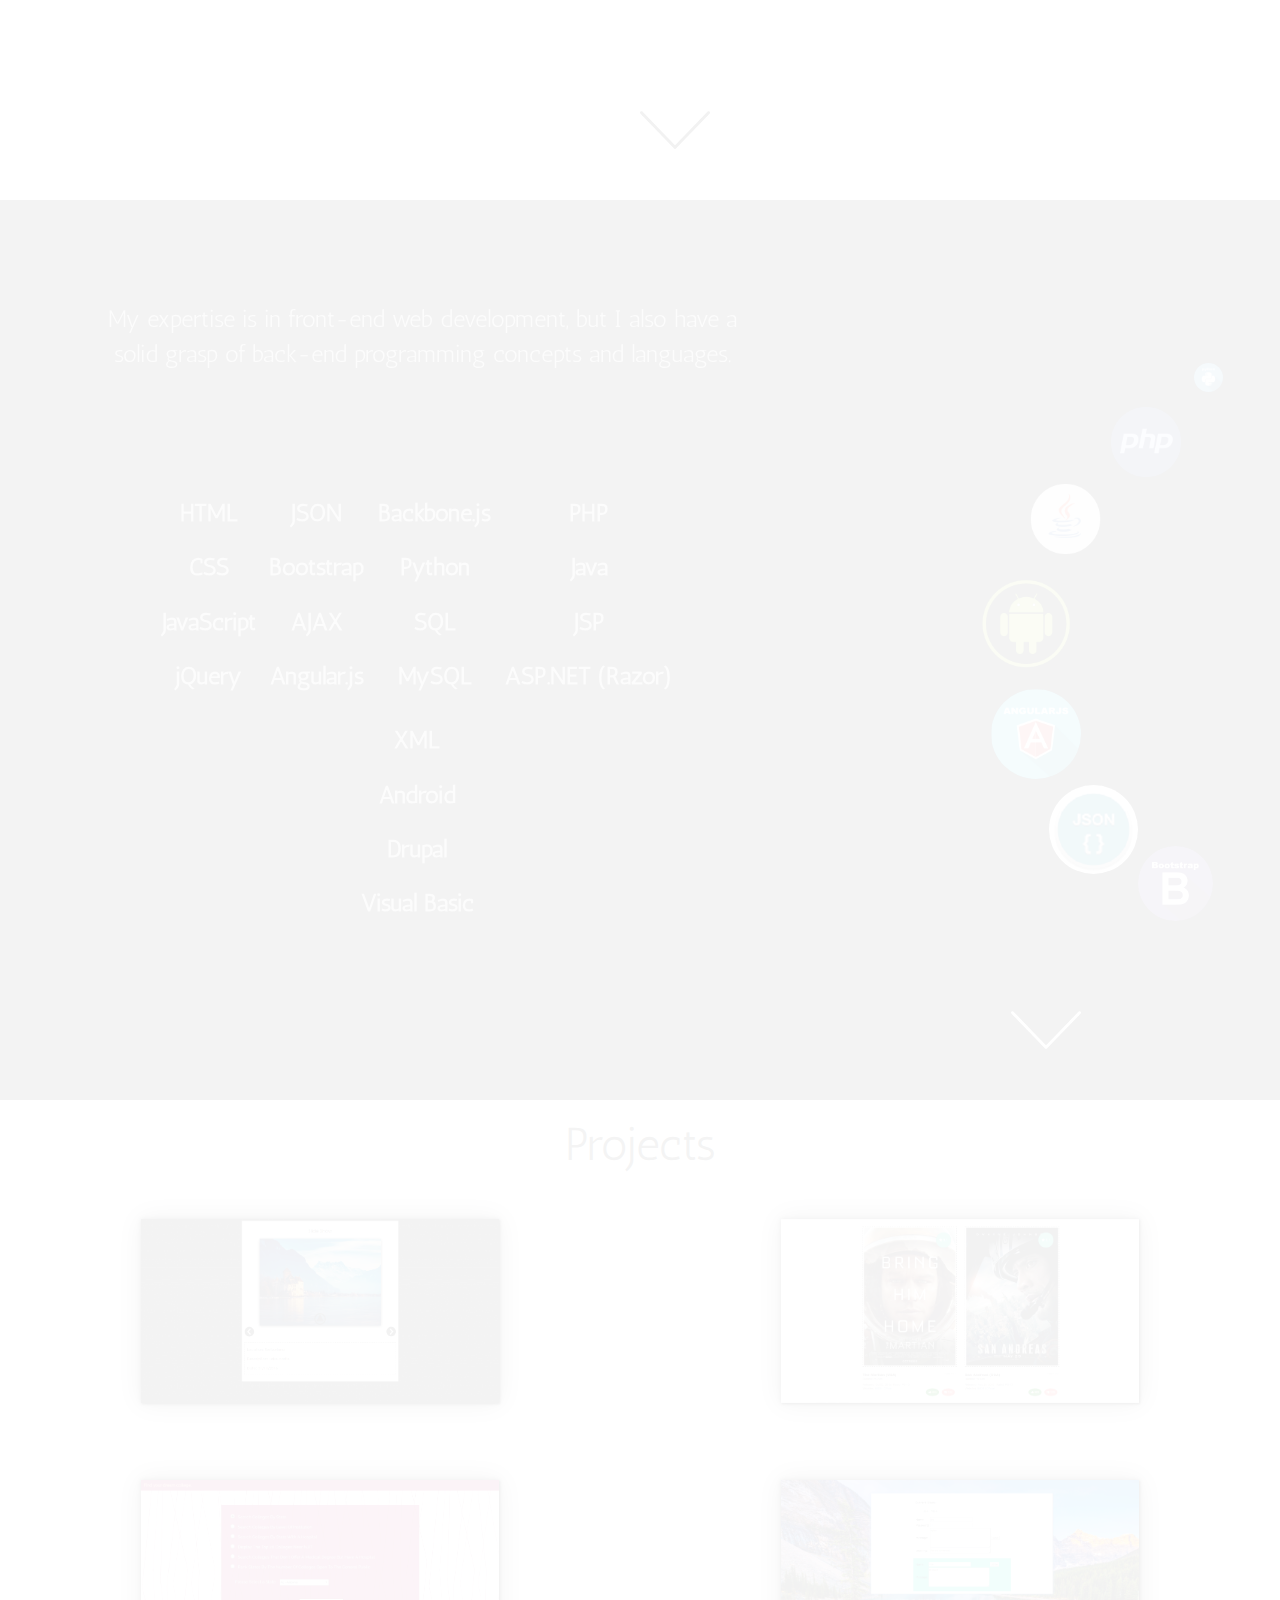
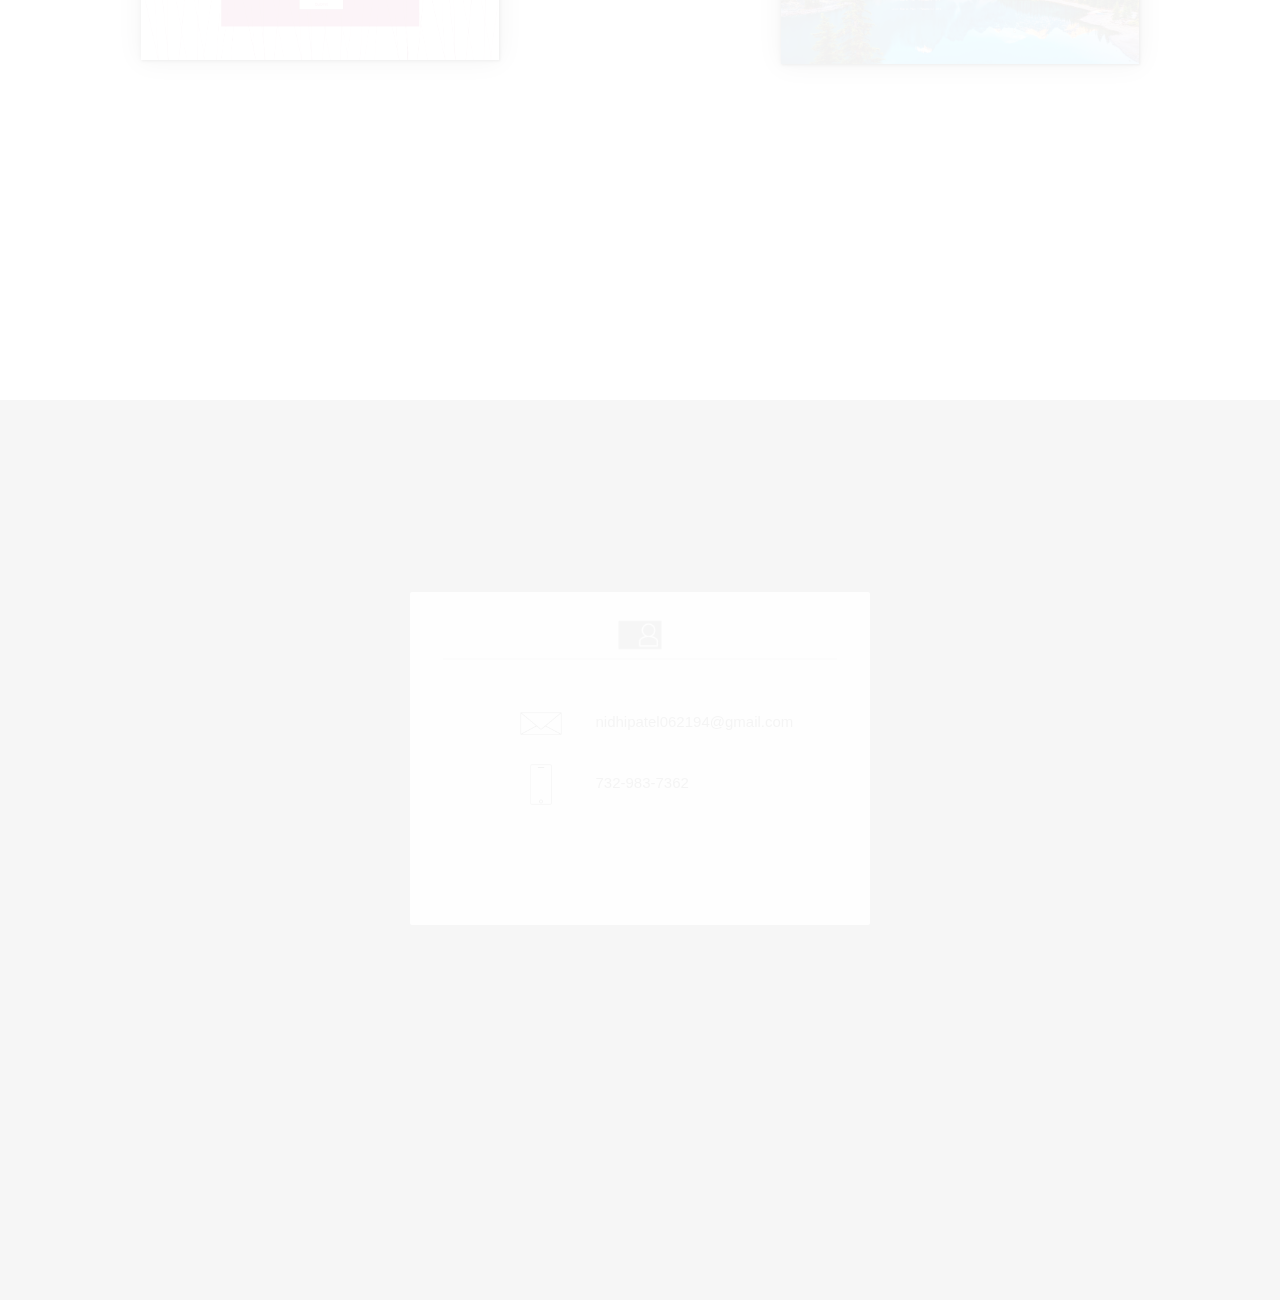
==== commit 89375318: "Update portfolio.html" ====
--- a/portfolio.html
+++ b/portfolio.html
@@ -33,7 +33,7 @@
 				<div class="row jumbotron" id="backDrop">
 					<img src="Images/computer.jpg">
 				</div>				
-				<div class="menu hidden-tablet hidden-phone">
+				<div class="menu hidden-sm hidden-md">
 					<a href="#intro"><img src="Images/homeIcon.png" data-text="homeText"></a><!--Intro-->
 					<p class="homeText">HOME</p>
 					<a href="#about"><img src="Images/aboutIcon.png" data-text="aboutText"></a><!--About-->
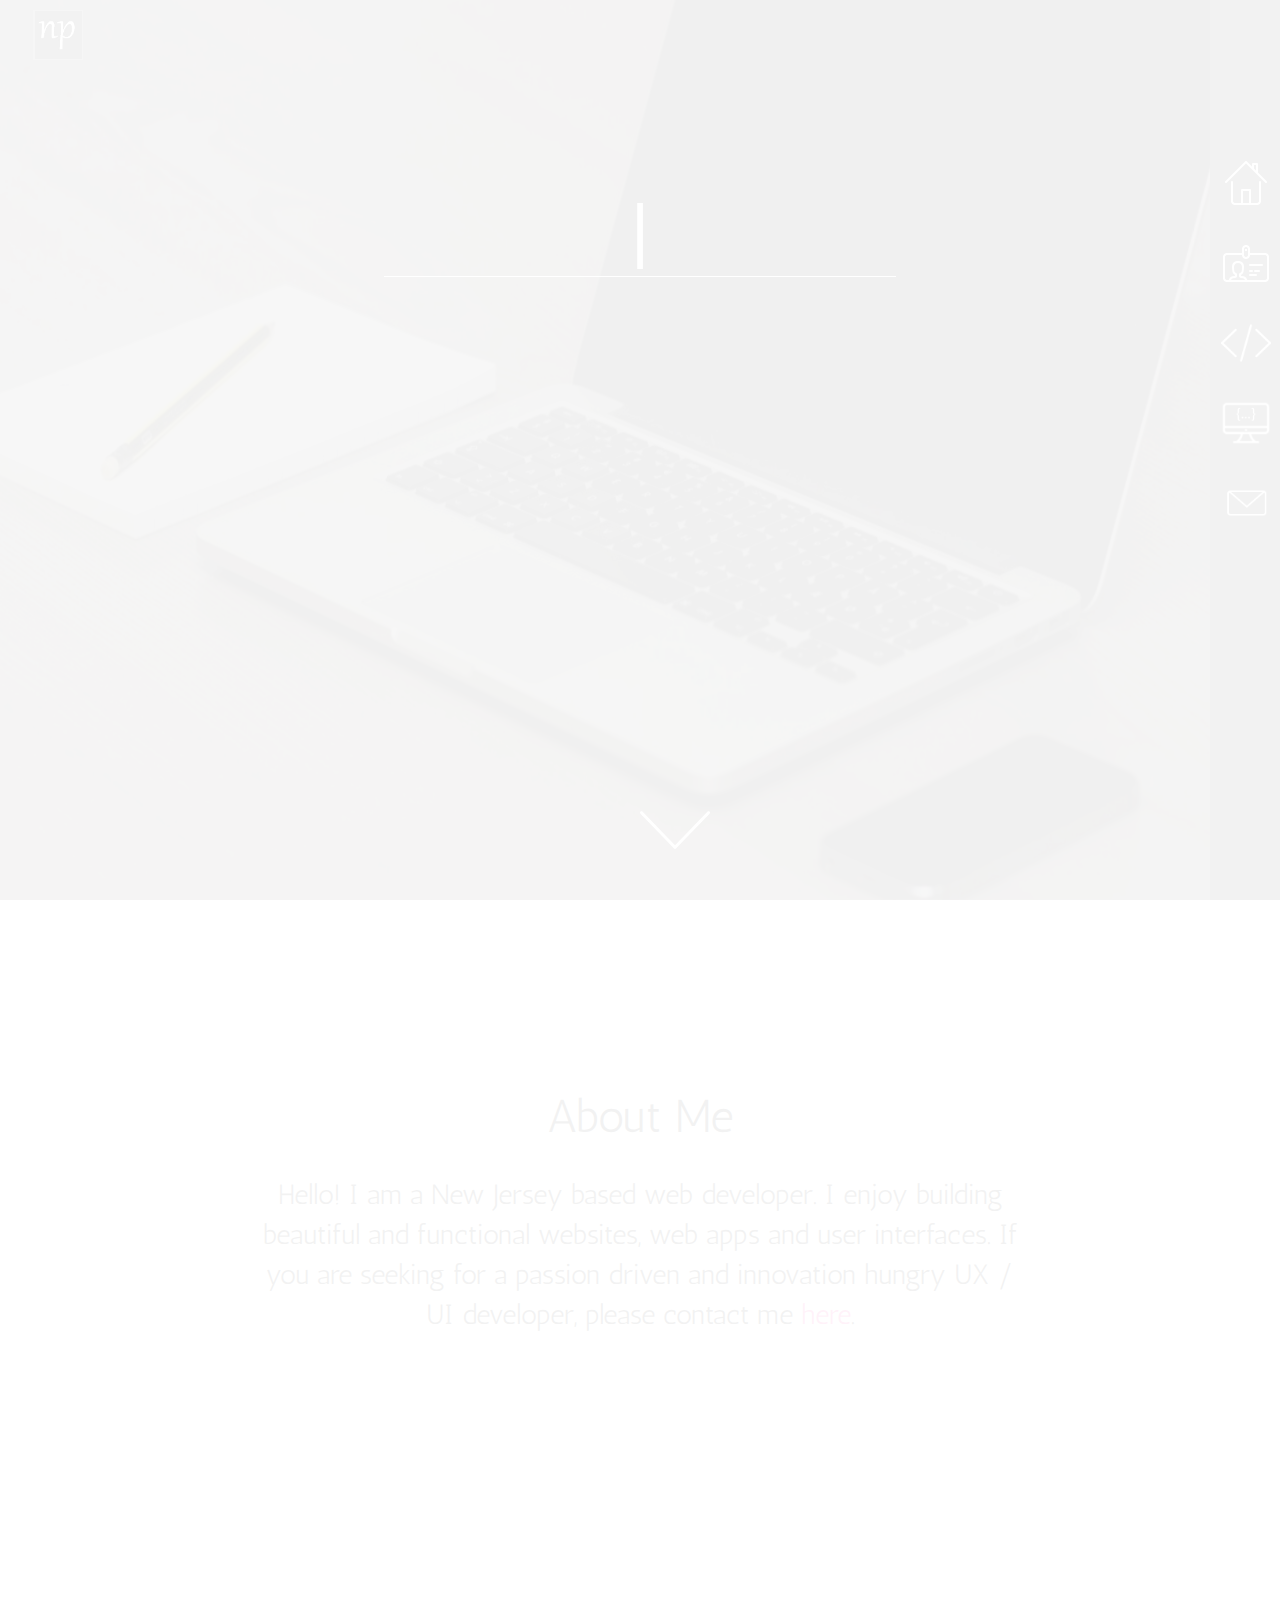
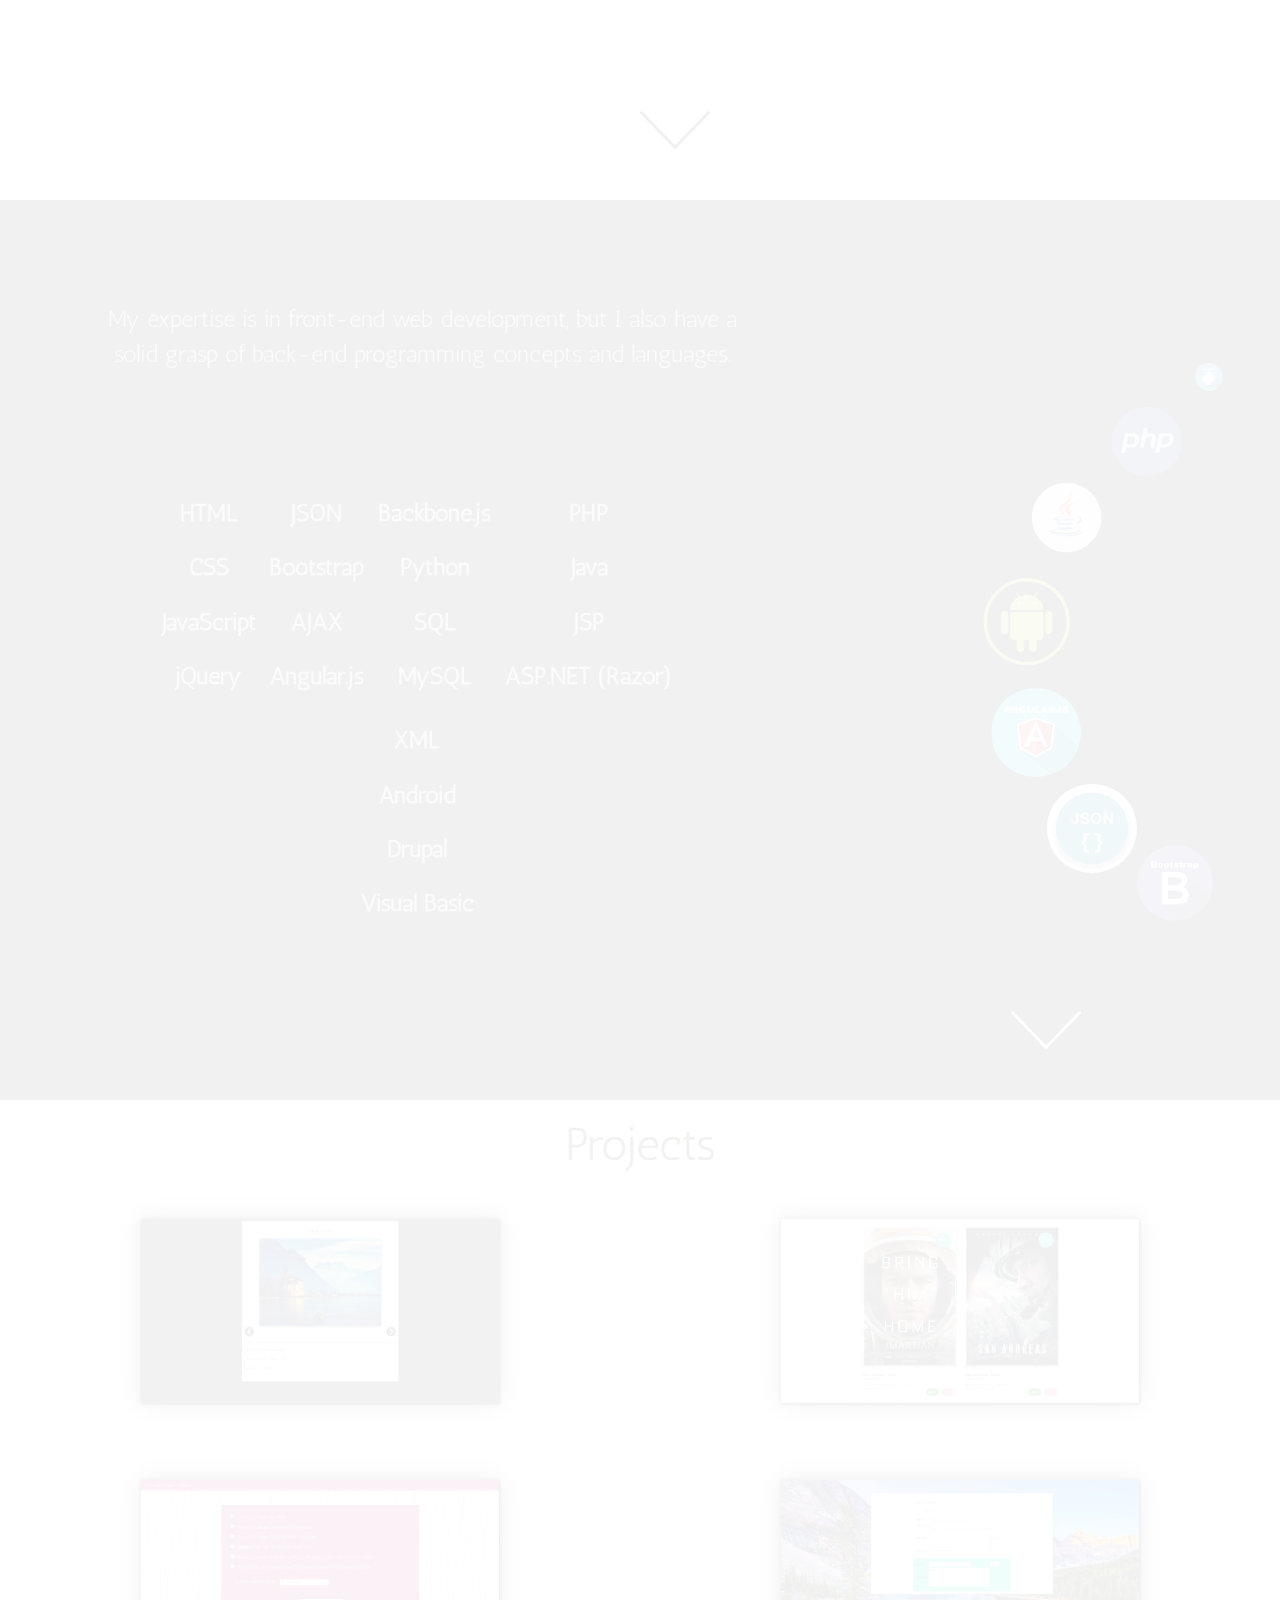
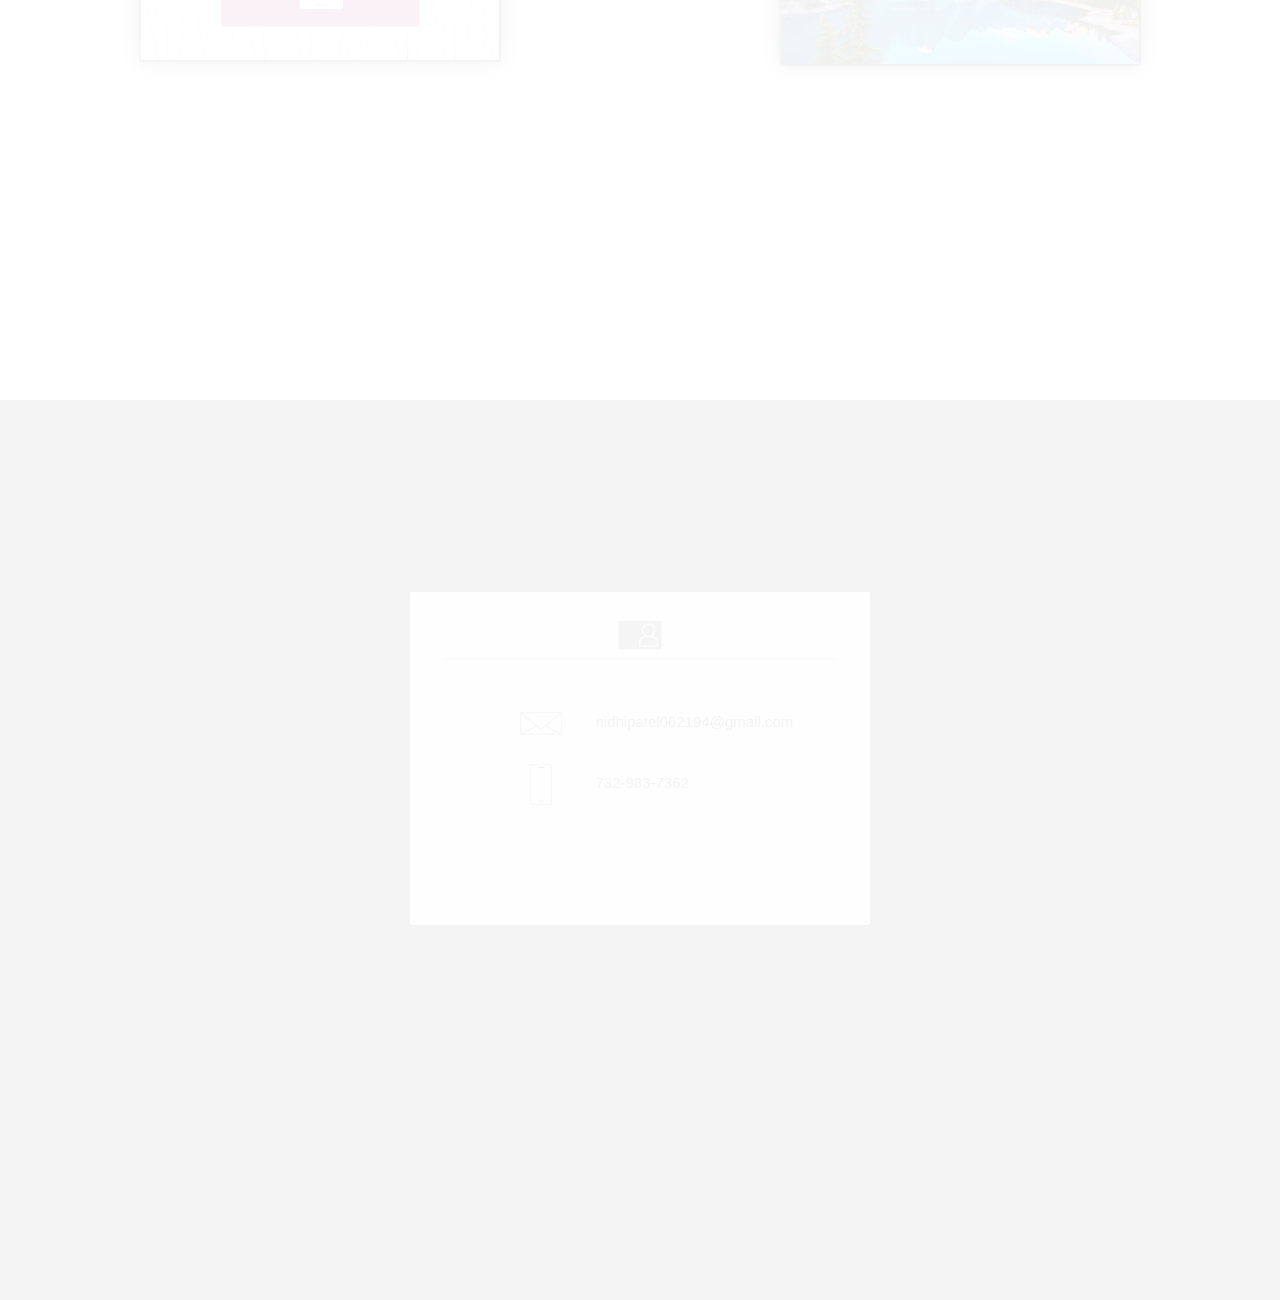
==== commit 7ed41e63: "Update portfolio.html" ====
--- a/portfolio.html
+++ b/portfolio.html
@@ -33,7 +33,7 @@
 				<div class="row jumbotron" id="backDrop">
 					<img src="Images/computer.jpg">
 				</div>				
-				<div class="menu hidden-sm hidden-md">
+				<div class="menu hidden-md-down">
 					<a href="#intro"><img src="Images/homeIcon.png" data-text="homeText"></a><!--Intro-->
 					<p class="homeText">HOME</p>
 					<a href="#about"><img src="Images/aboutIcon.png" data-text="aboutText"></a><!--About-->
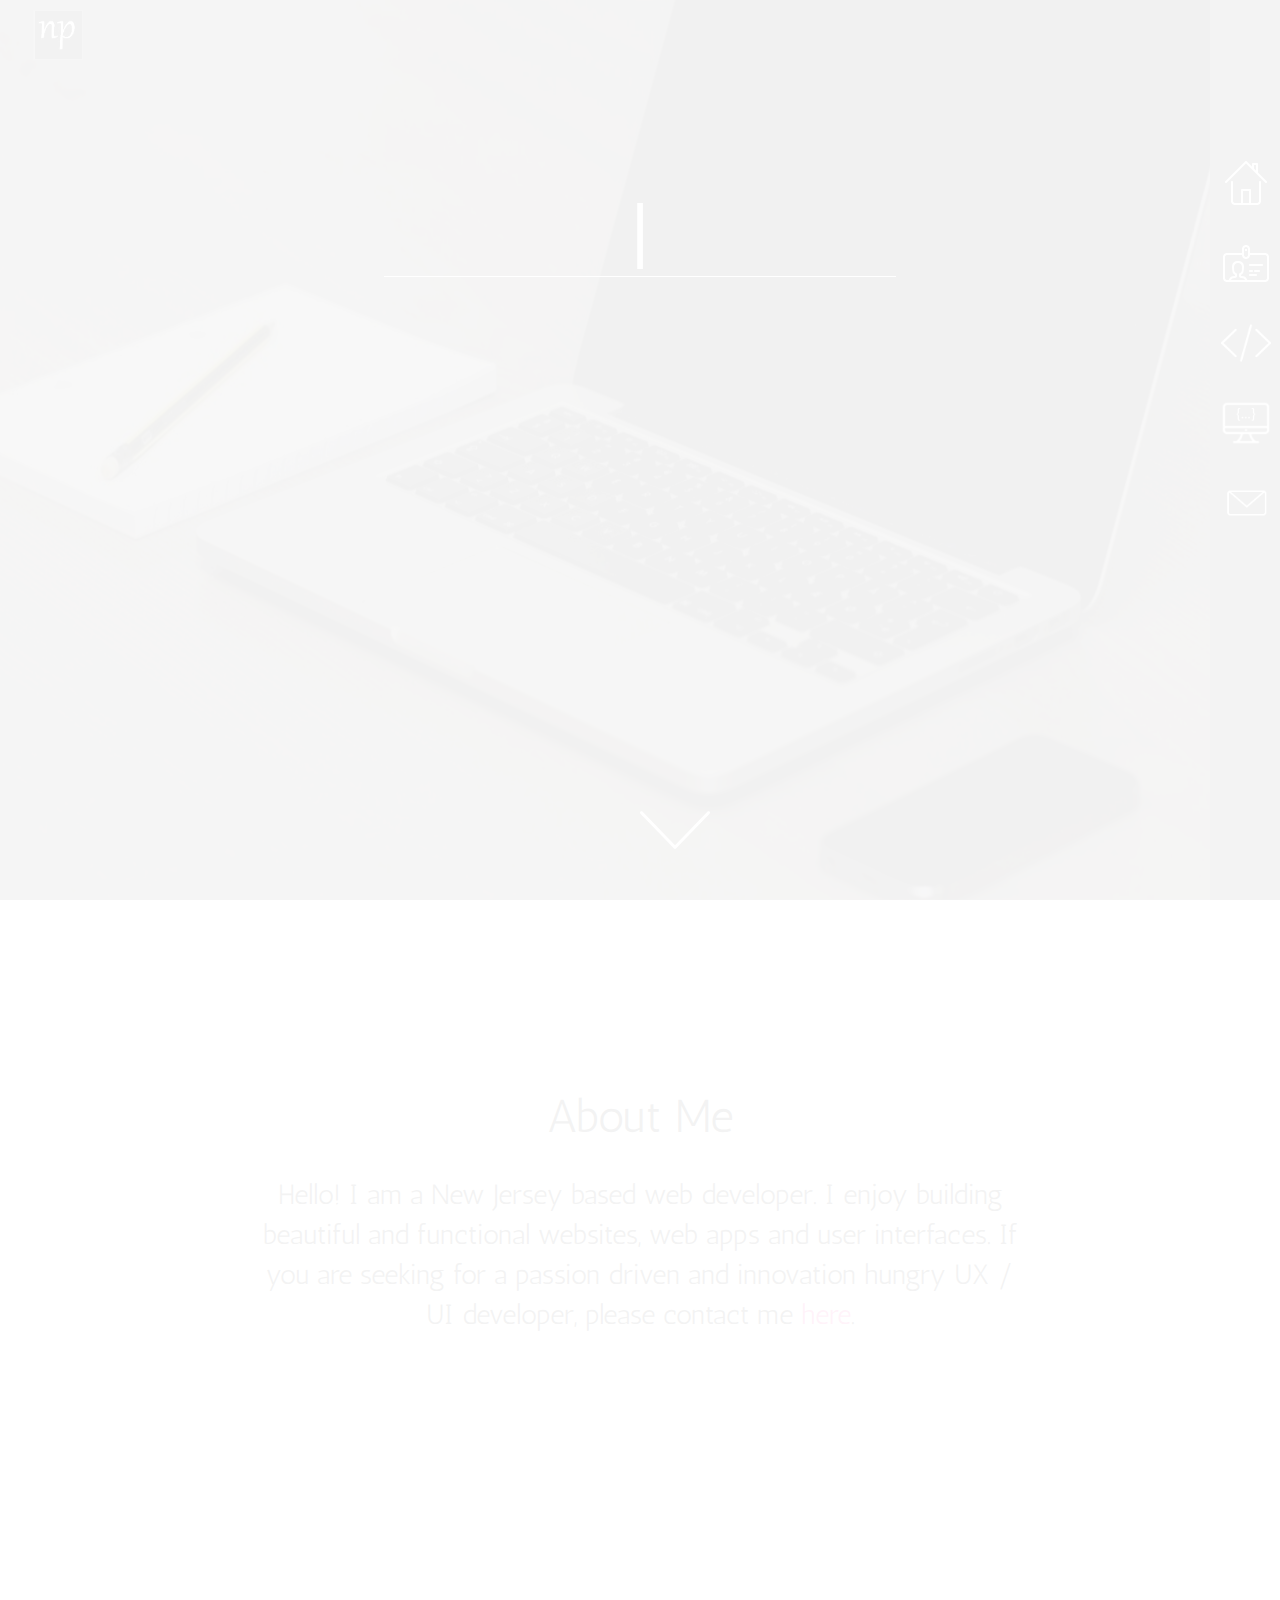
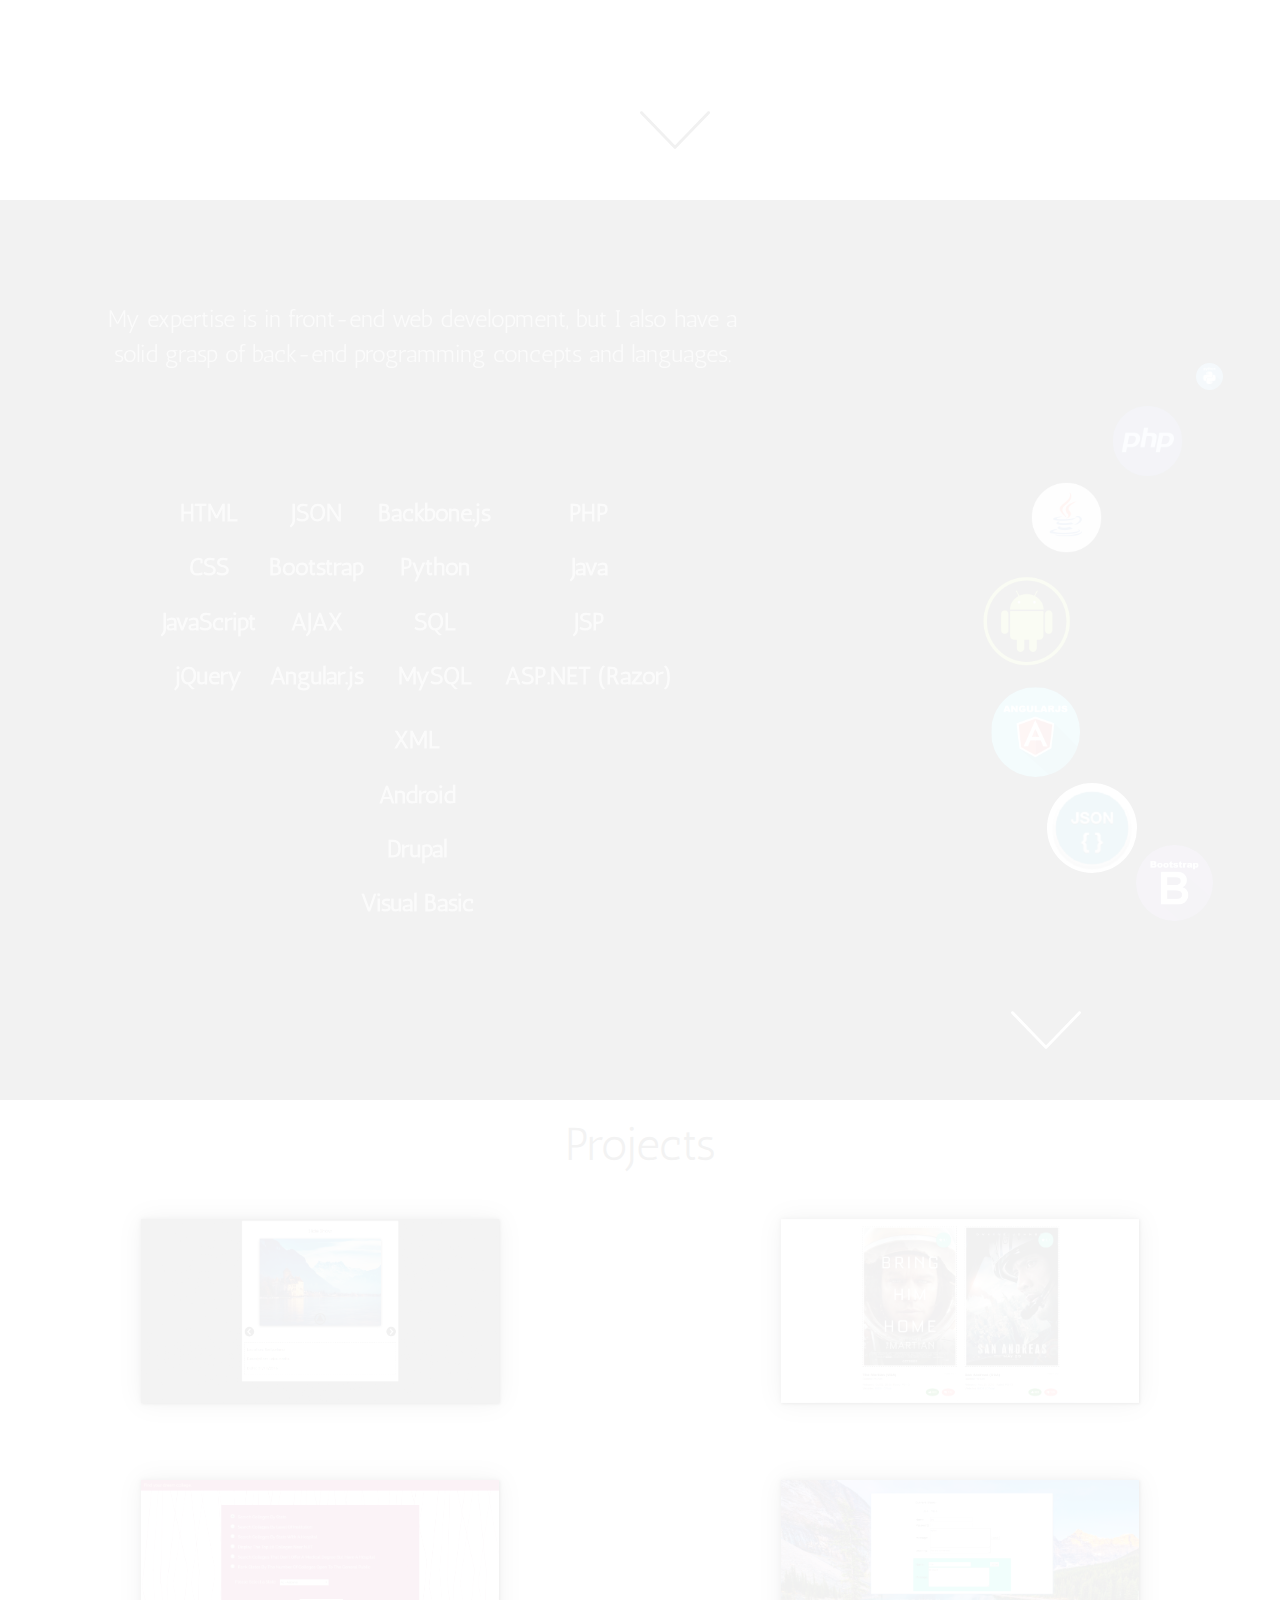
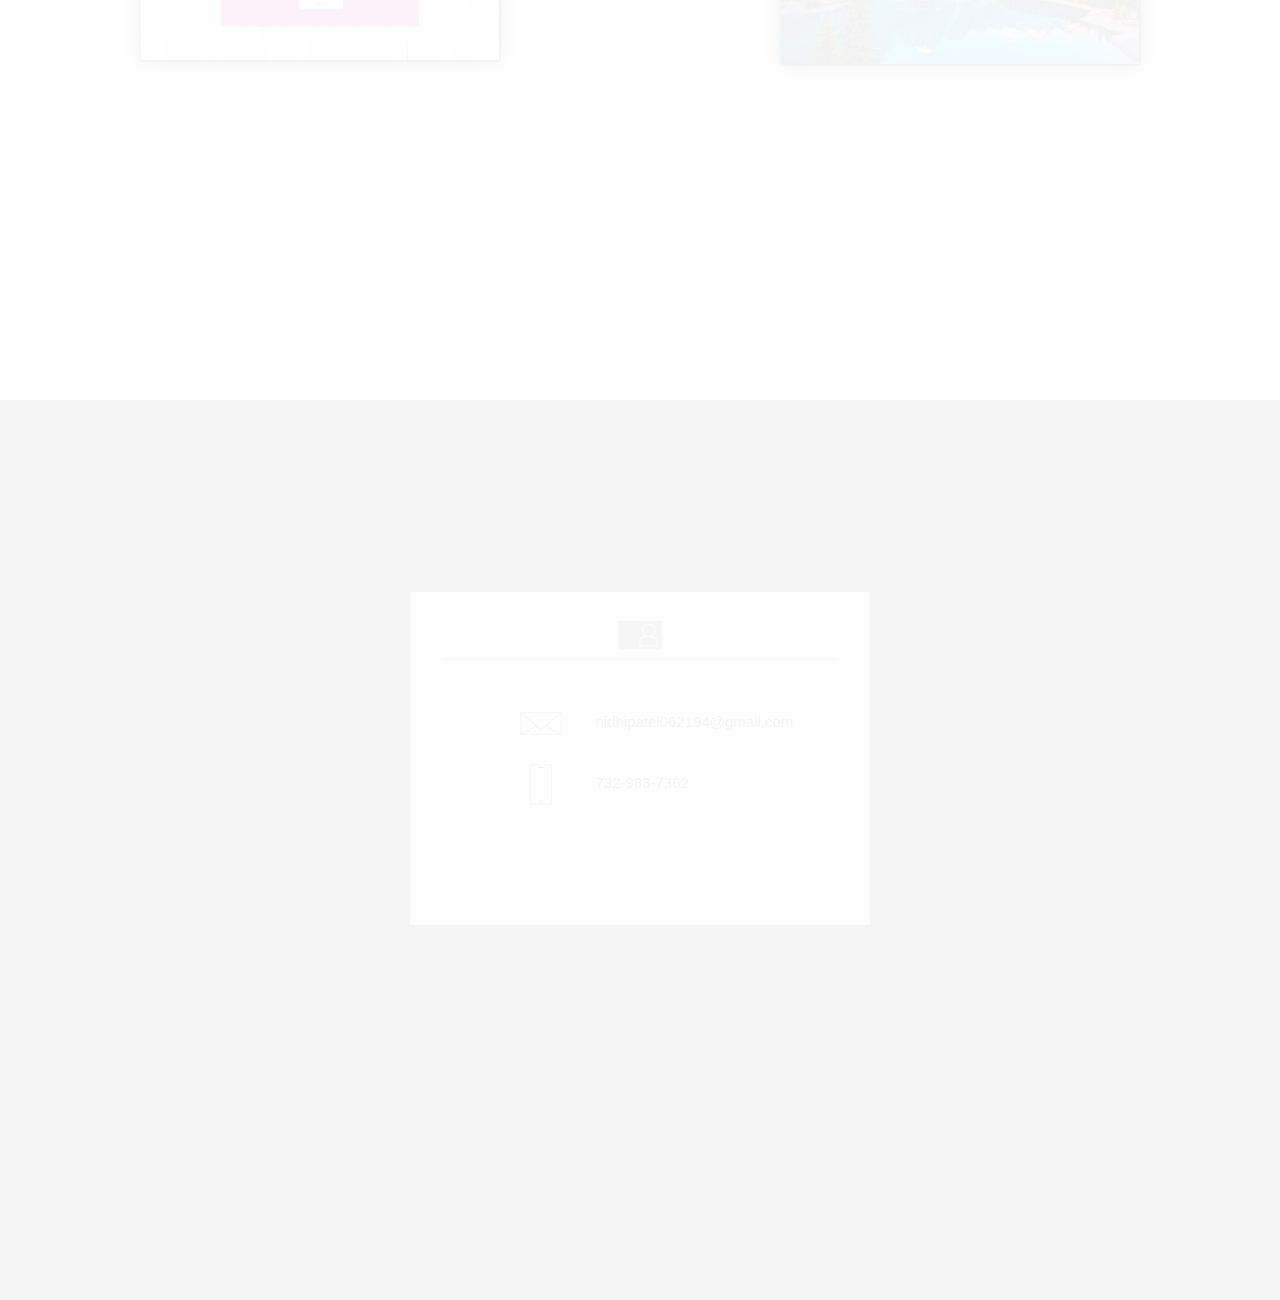
==== commit 6b9141f9: "Update portfolio.html" ====
--- a/portfolio.html
+++ b/portfolio.html
@@ -33,7 +33,7 @@
 				<div class="row jumbotron" id="backDrop">
 					<img src="Images/computer.jpg">
 				</div>				
-				<div class="menu hidden-md-down">
+				<div class="menu hidden-md hidden-sm hidden-xs">
 					<a href="#intro"><img src="Images/homeIcon.png" data-text="homeText"></a><!--Intro-->
 					<p class="homeText">HOME</p>
 					<a href="#about"><img src="Images/aboutIcon.png" data-text="aboutText"></a><!--About-->
